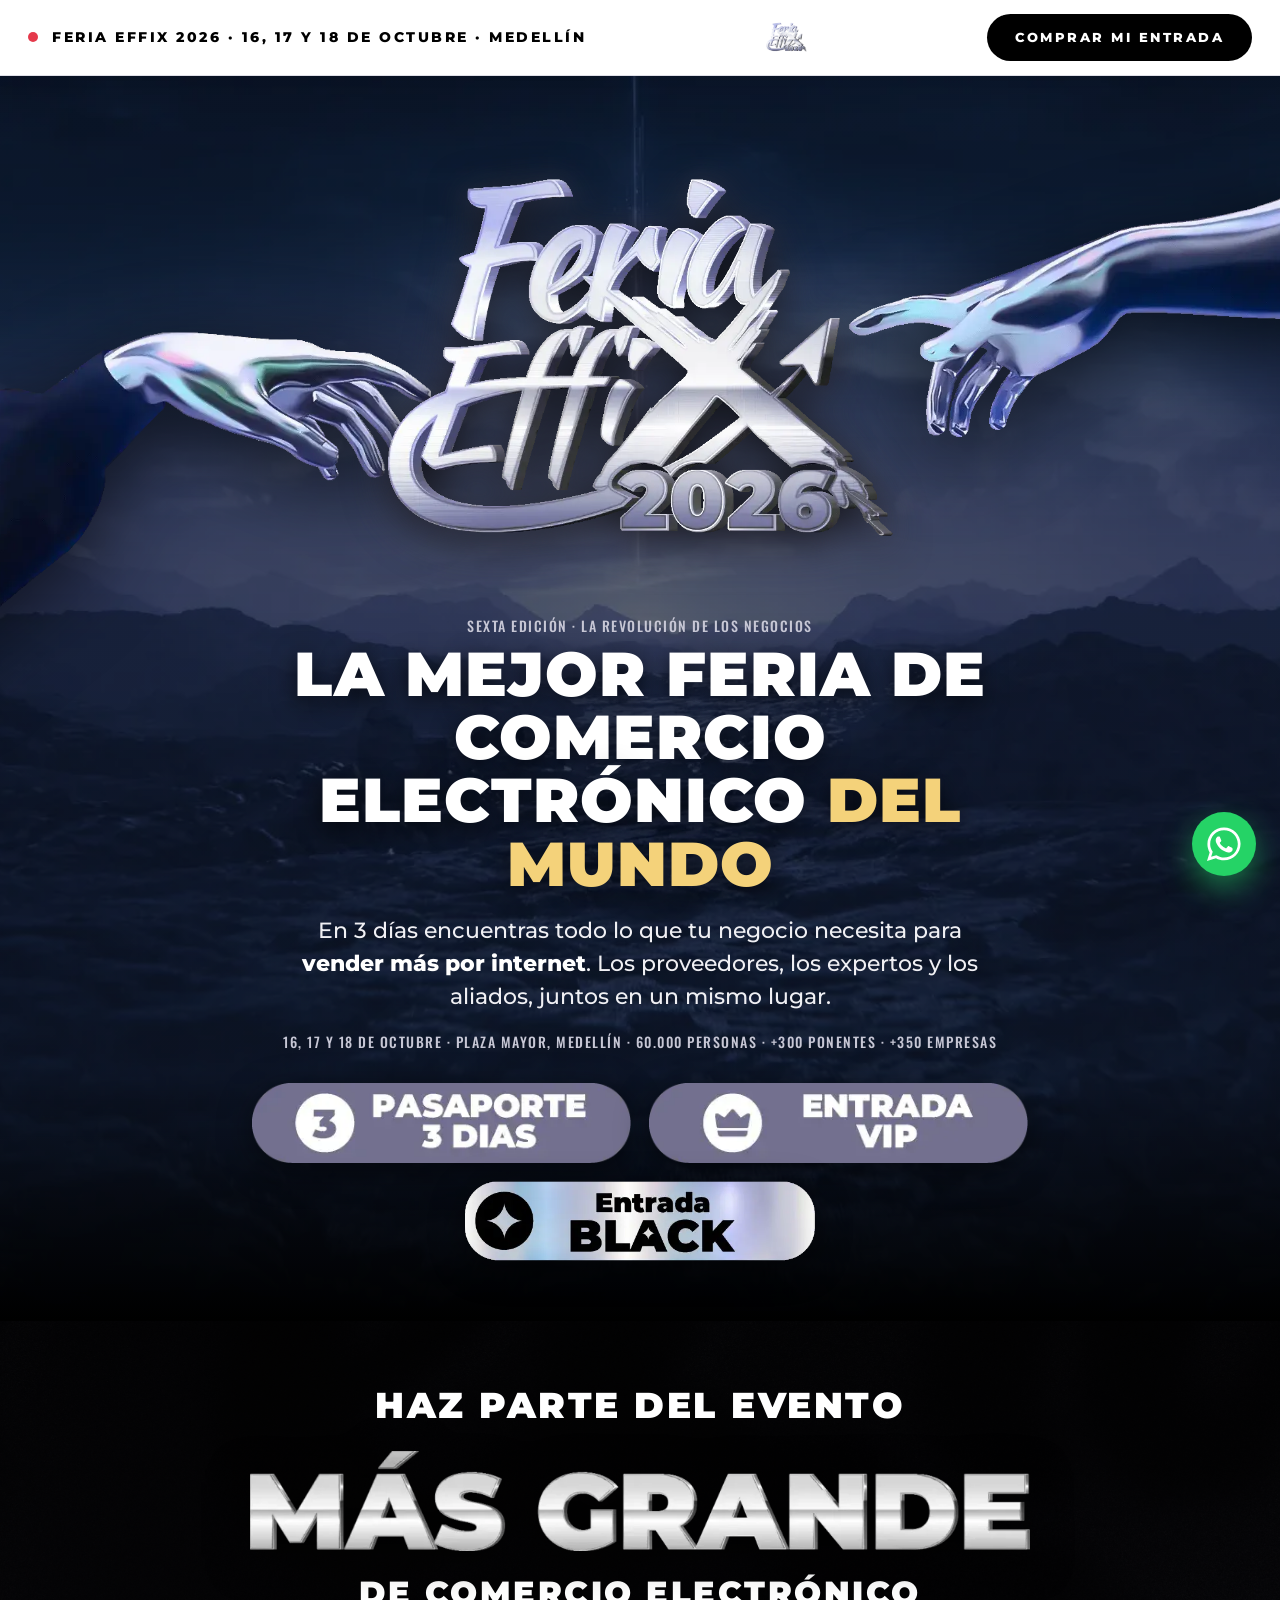
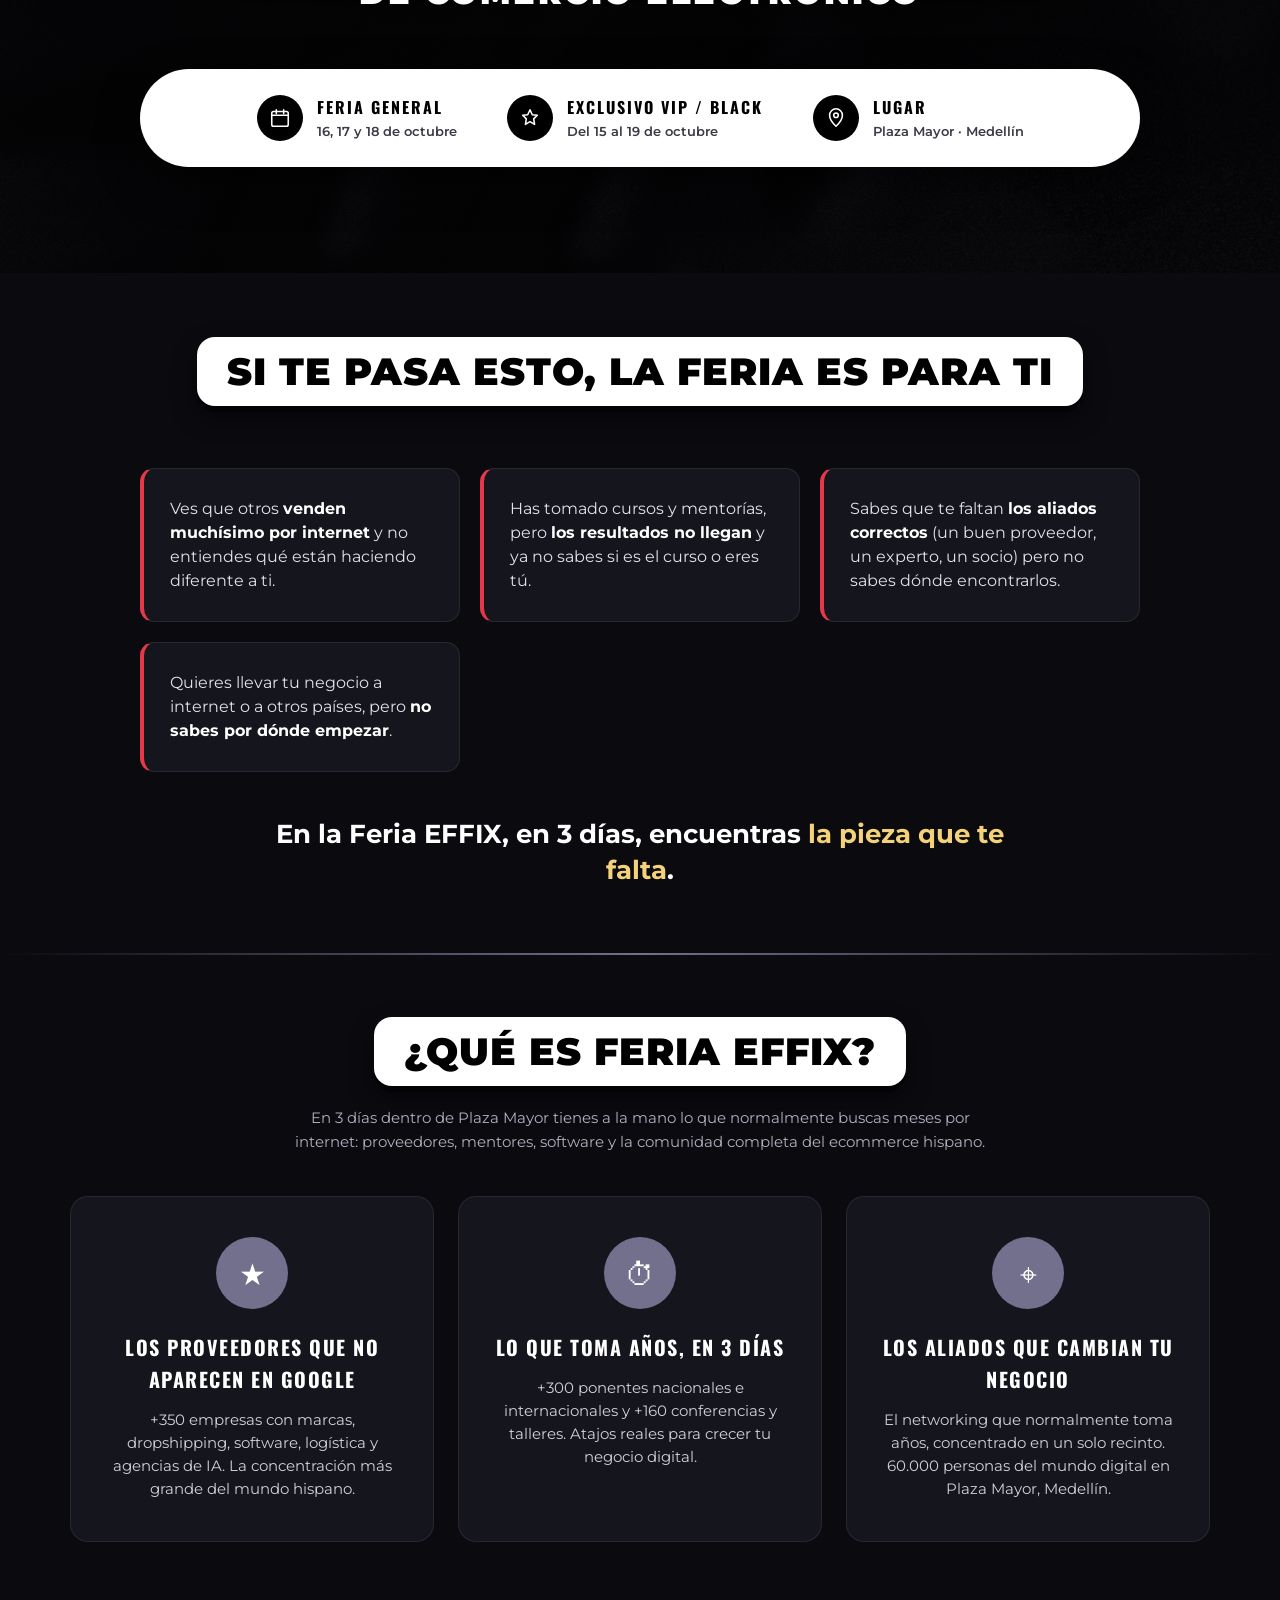
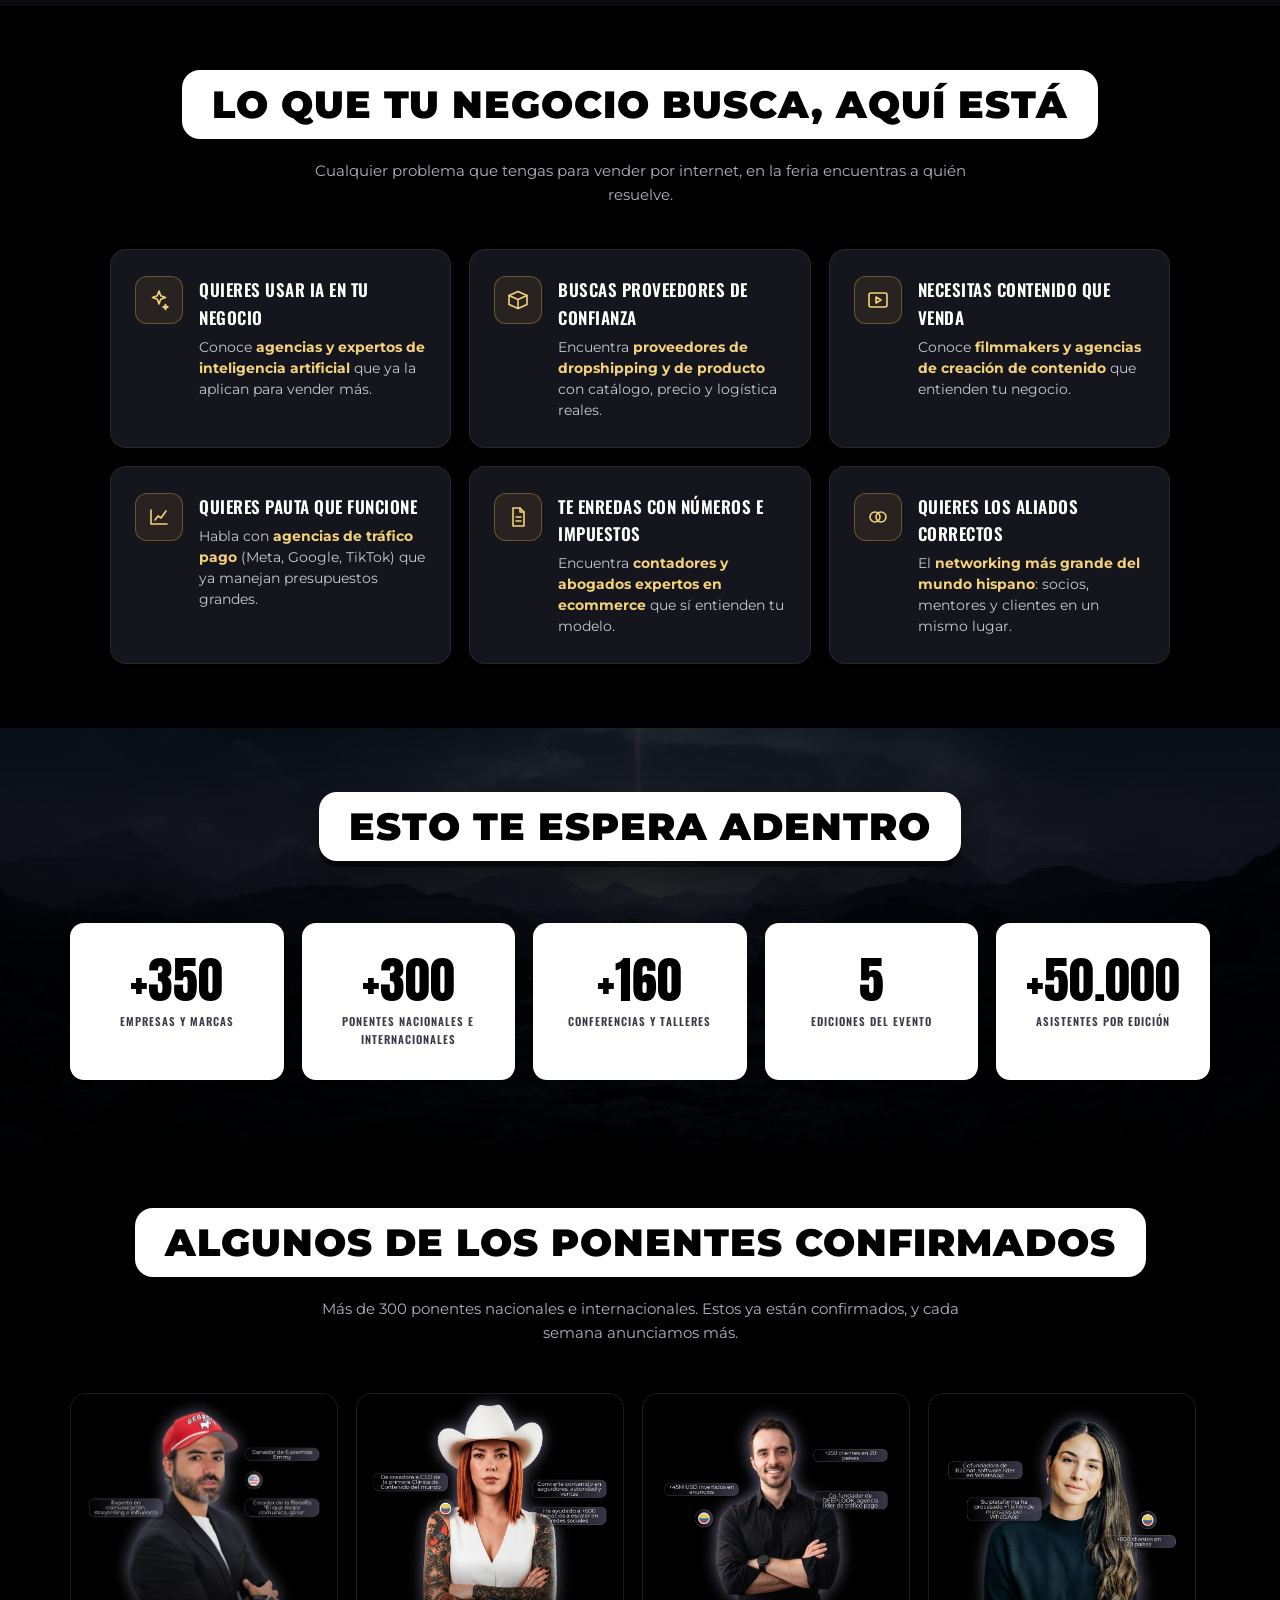
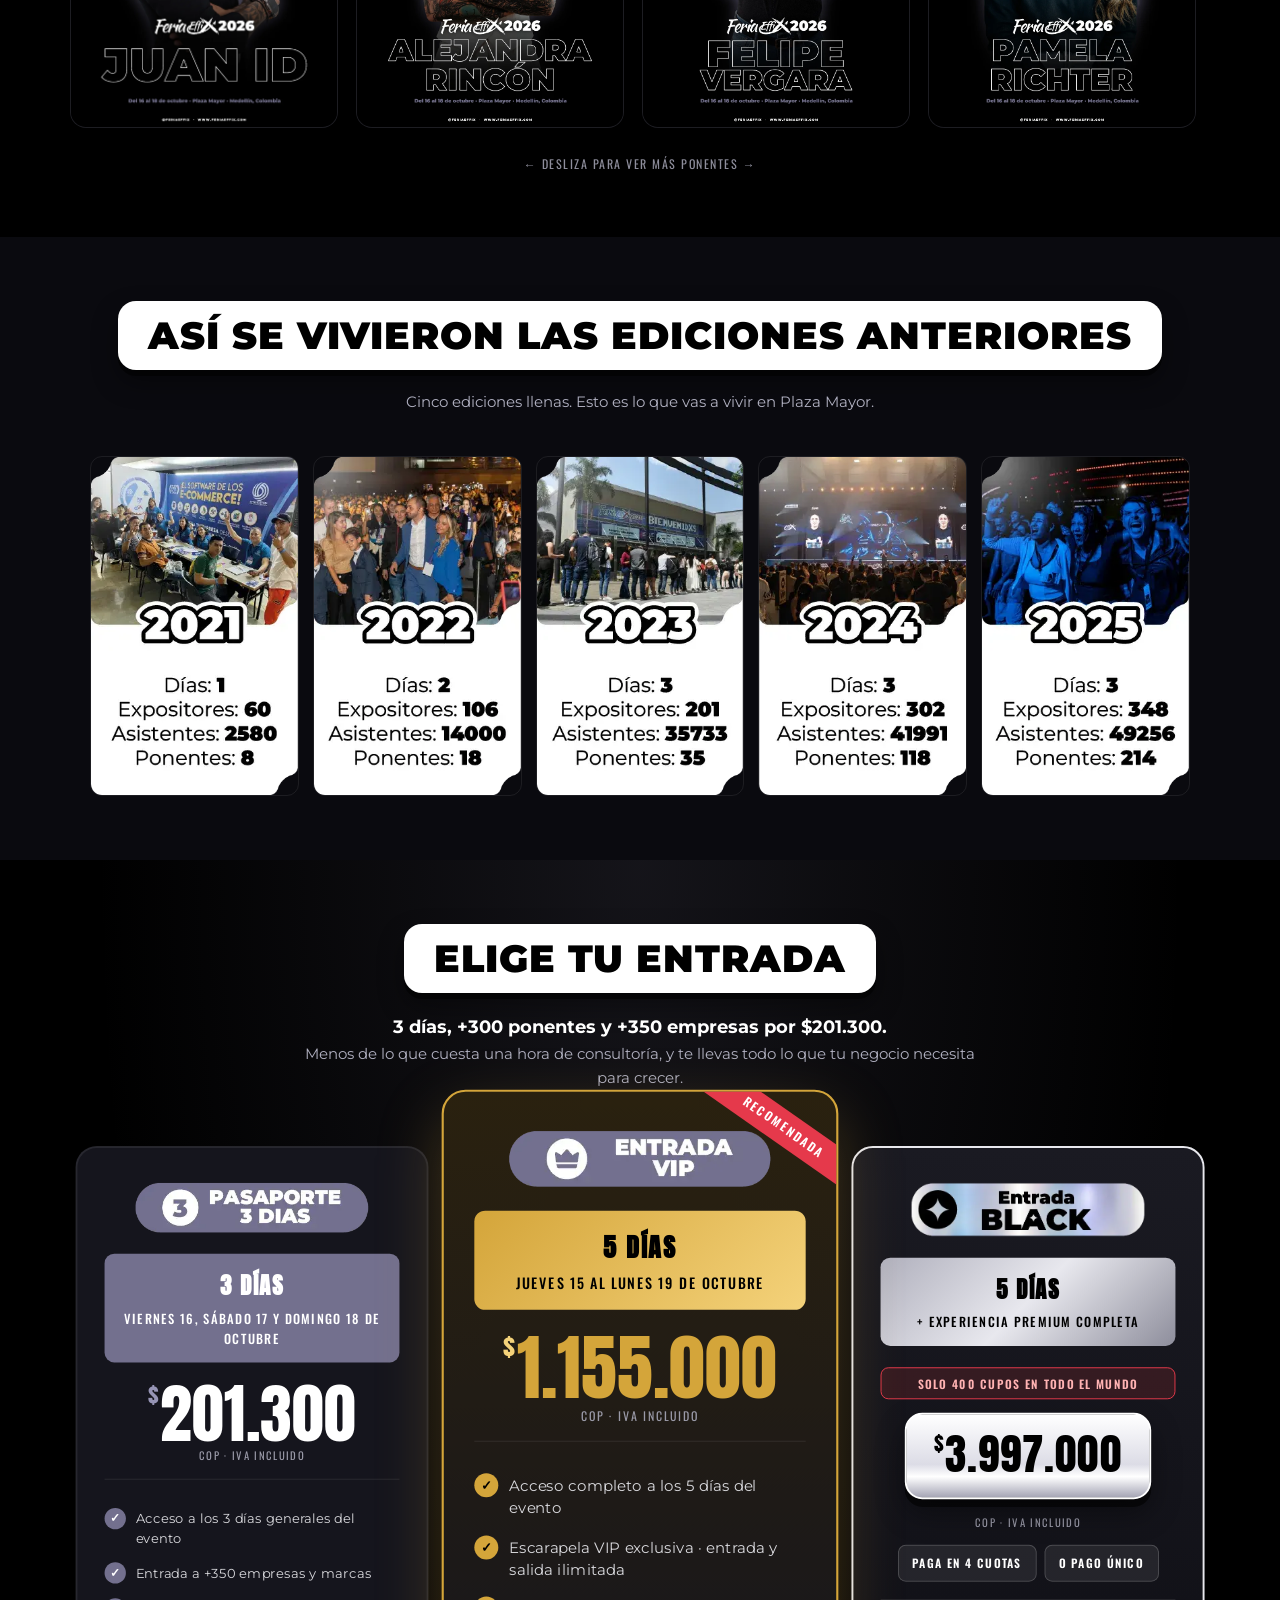
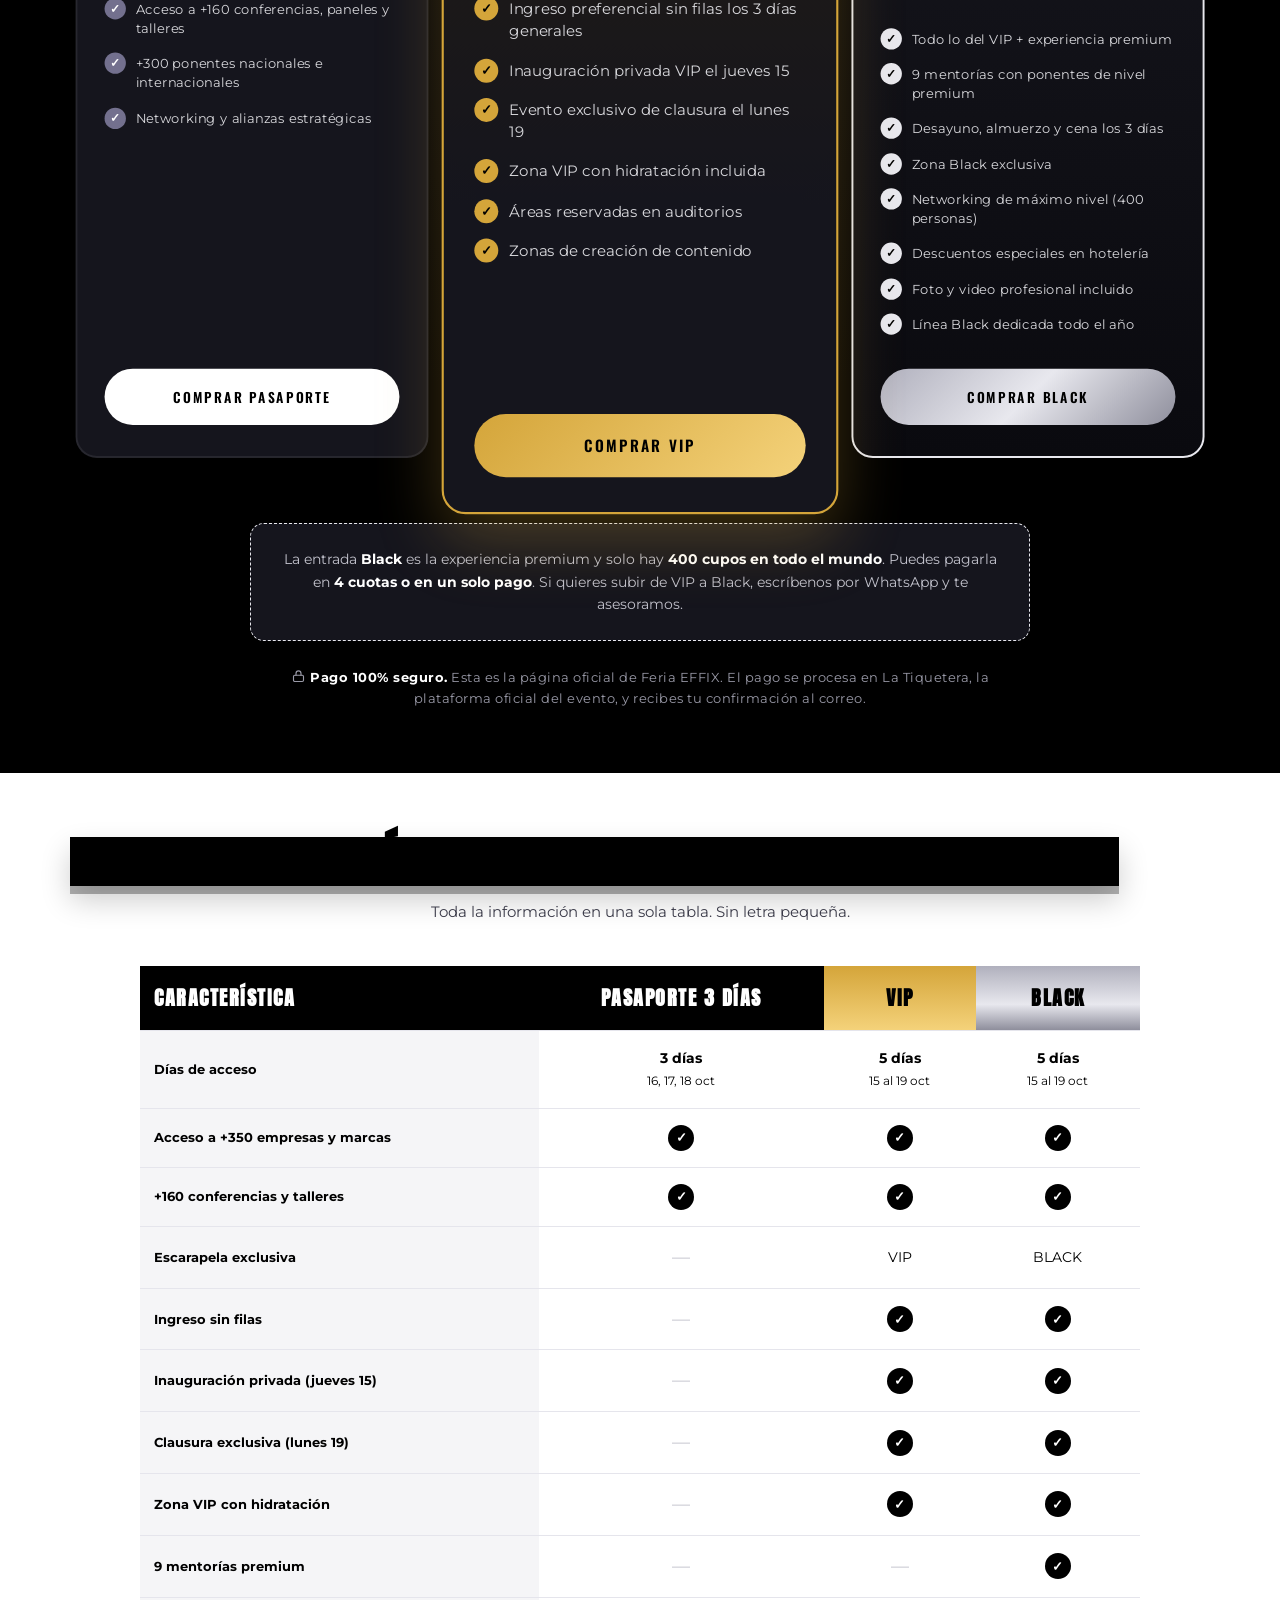
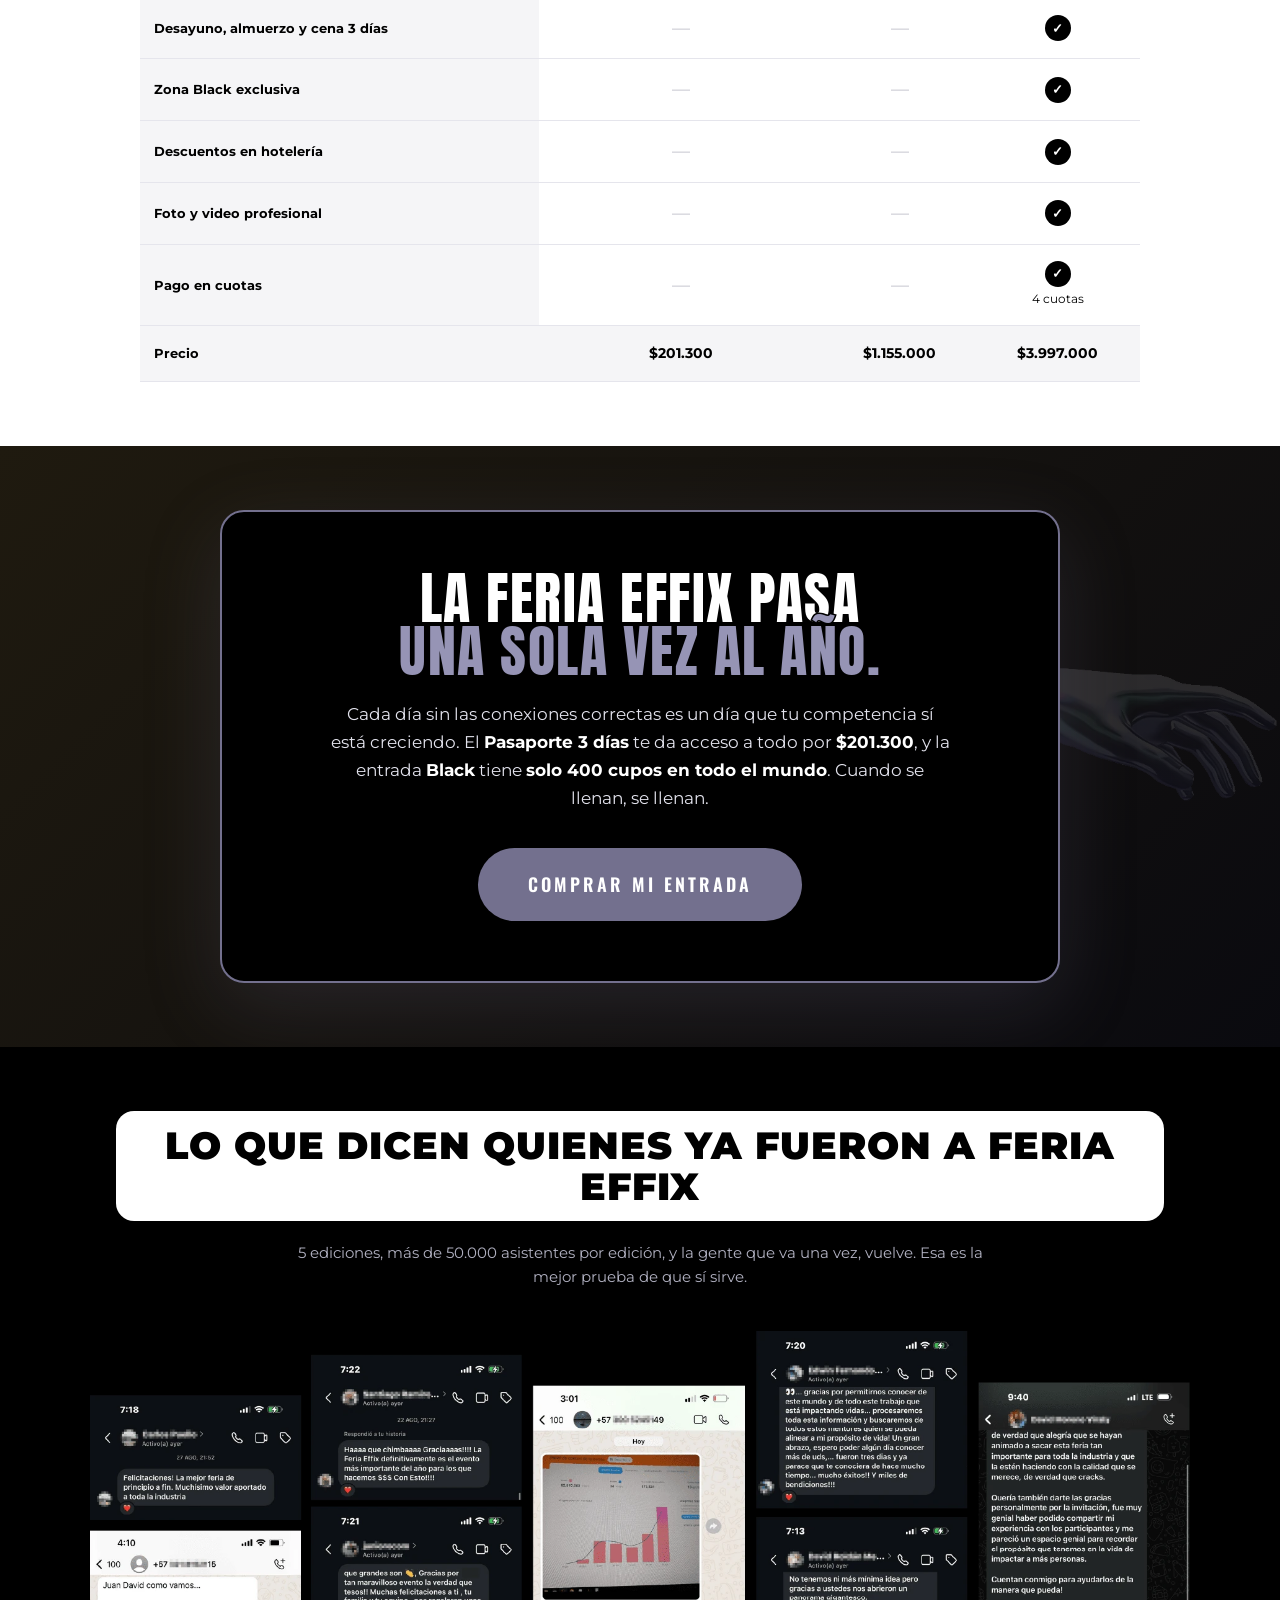
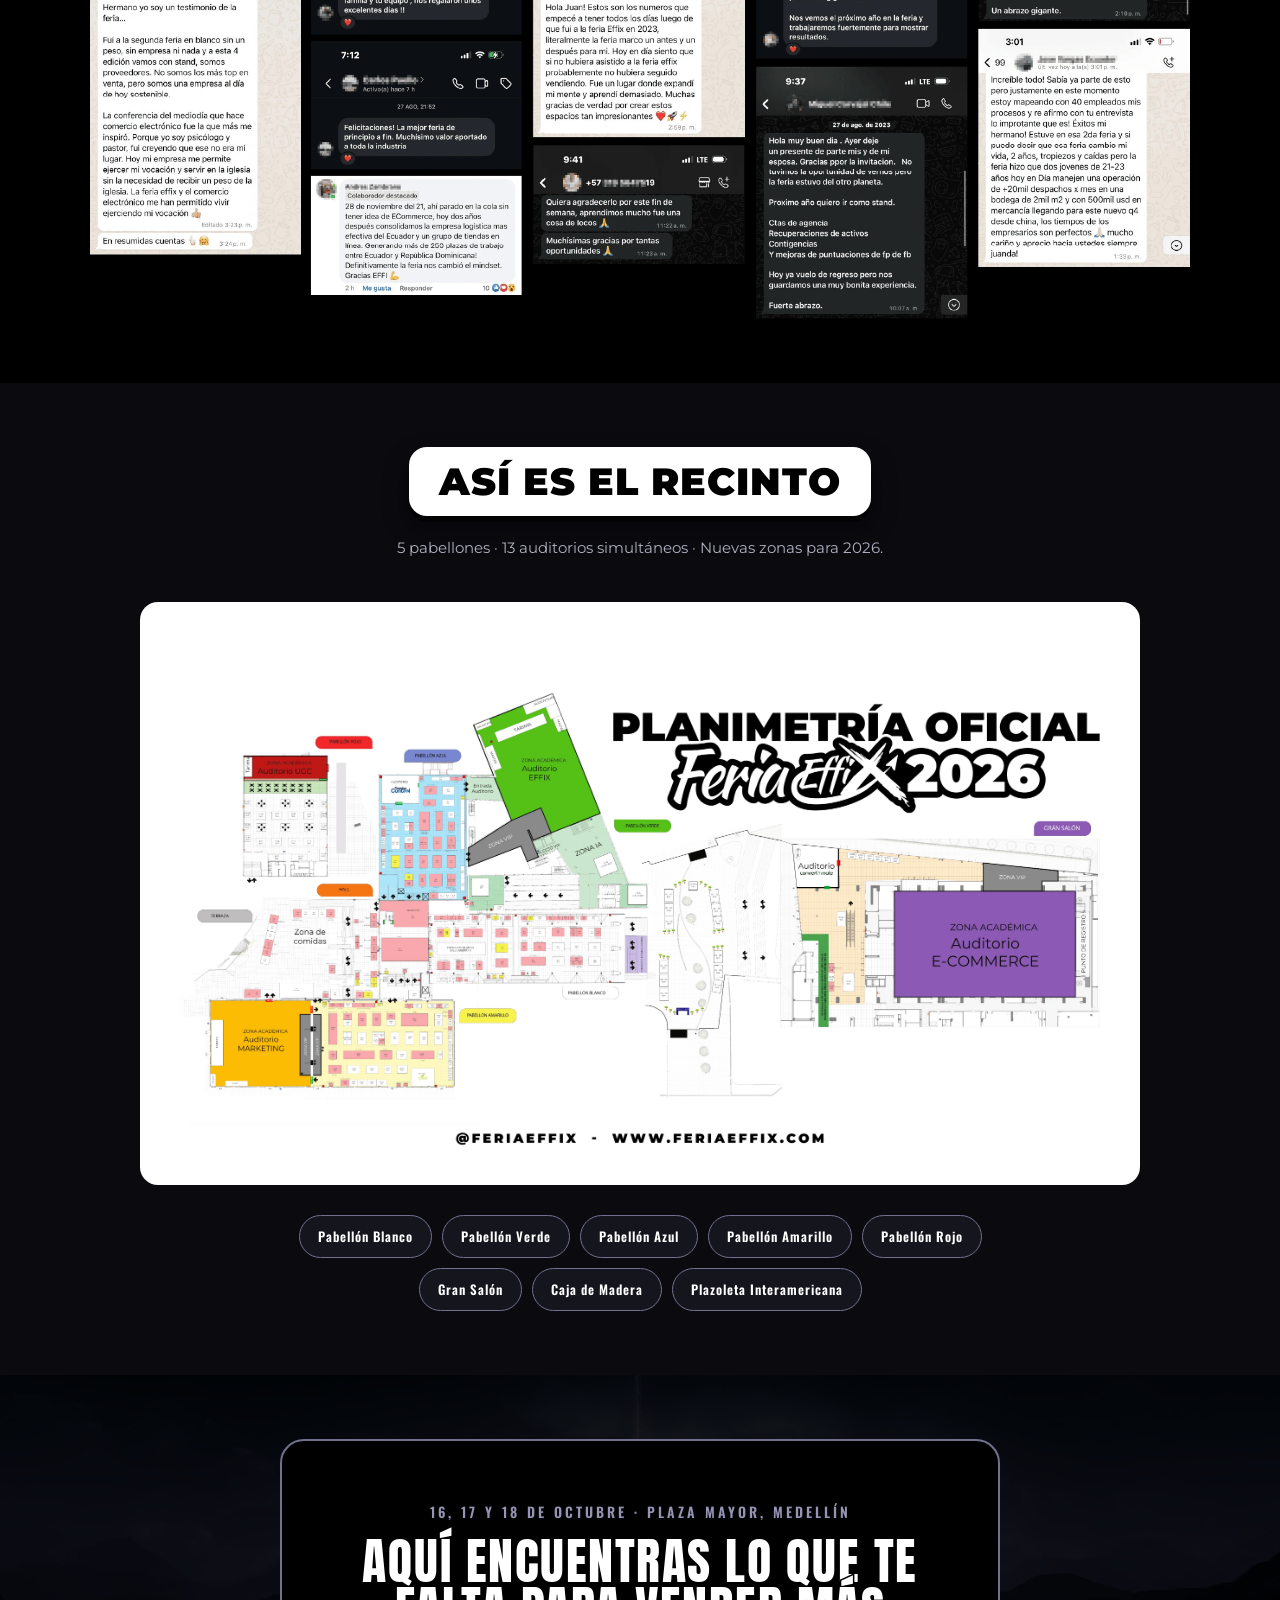
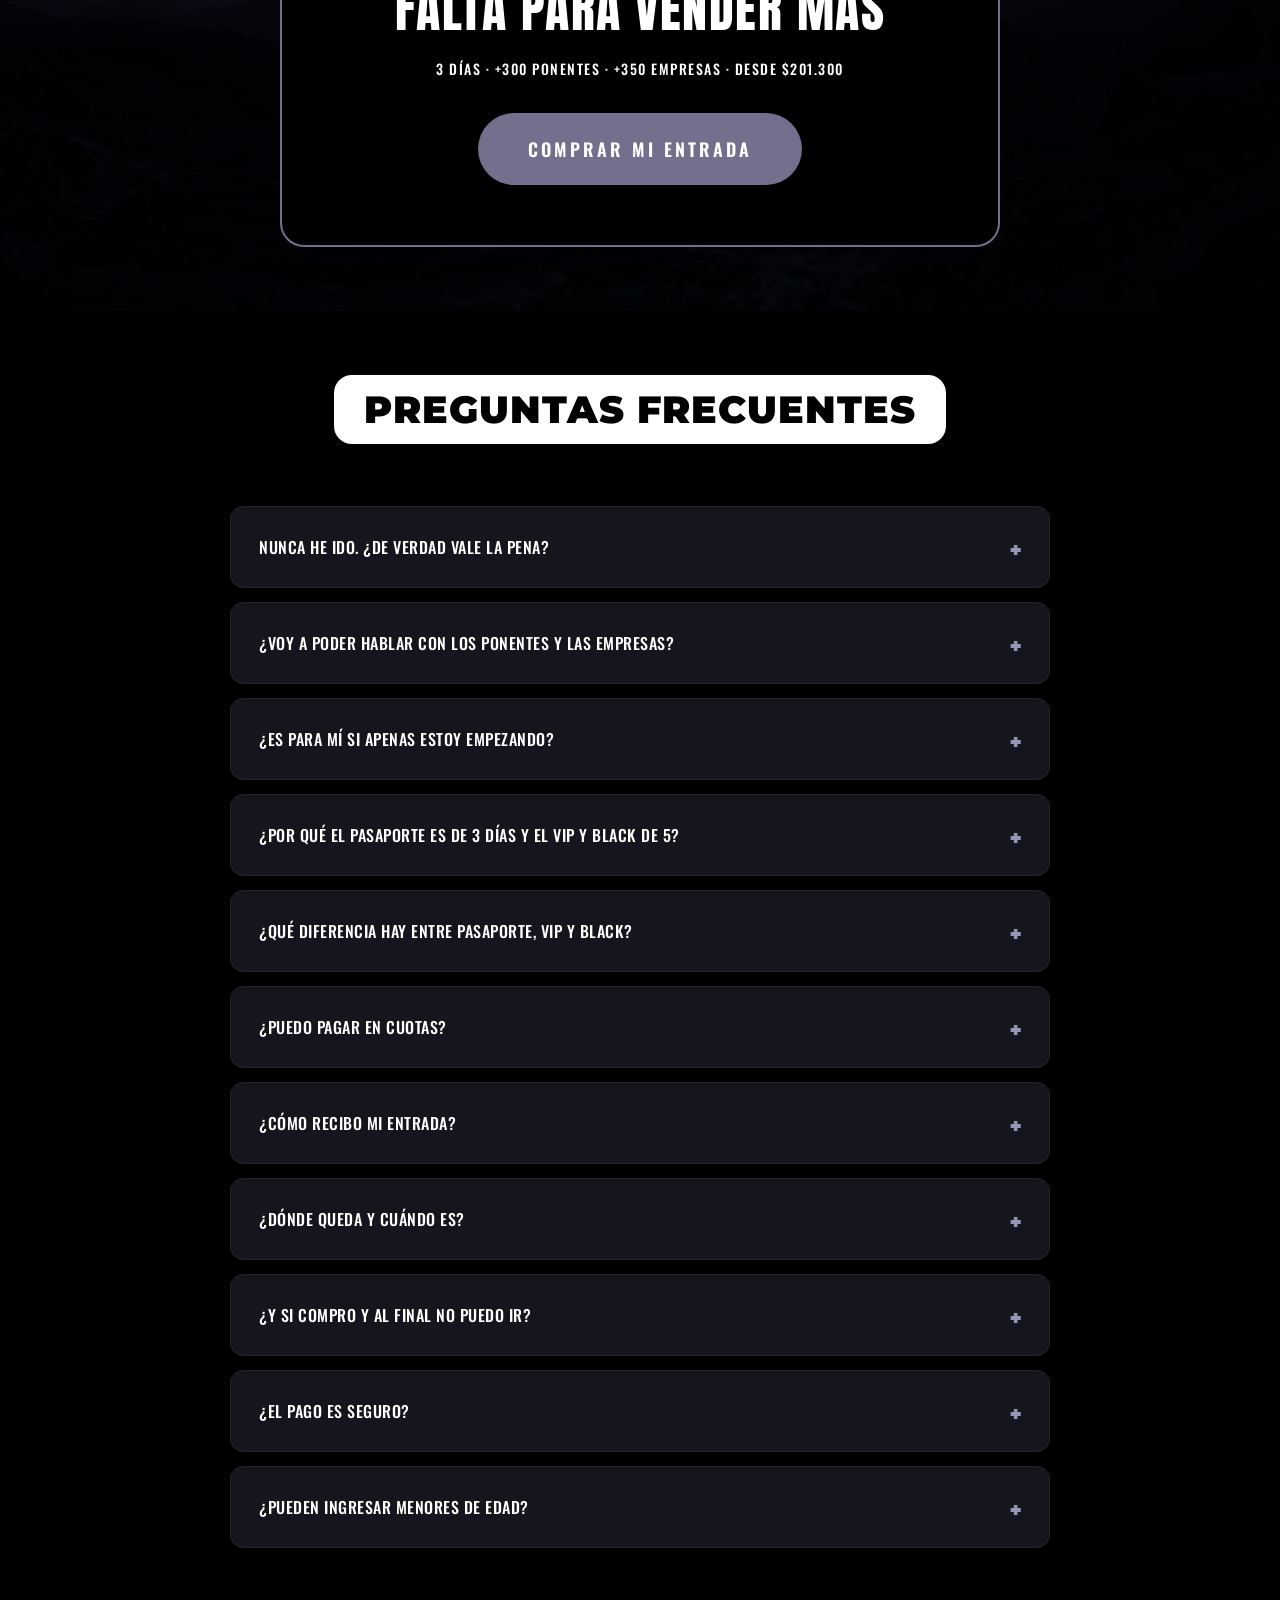
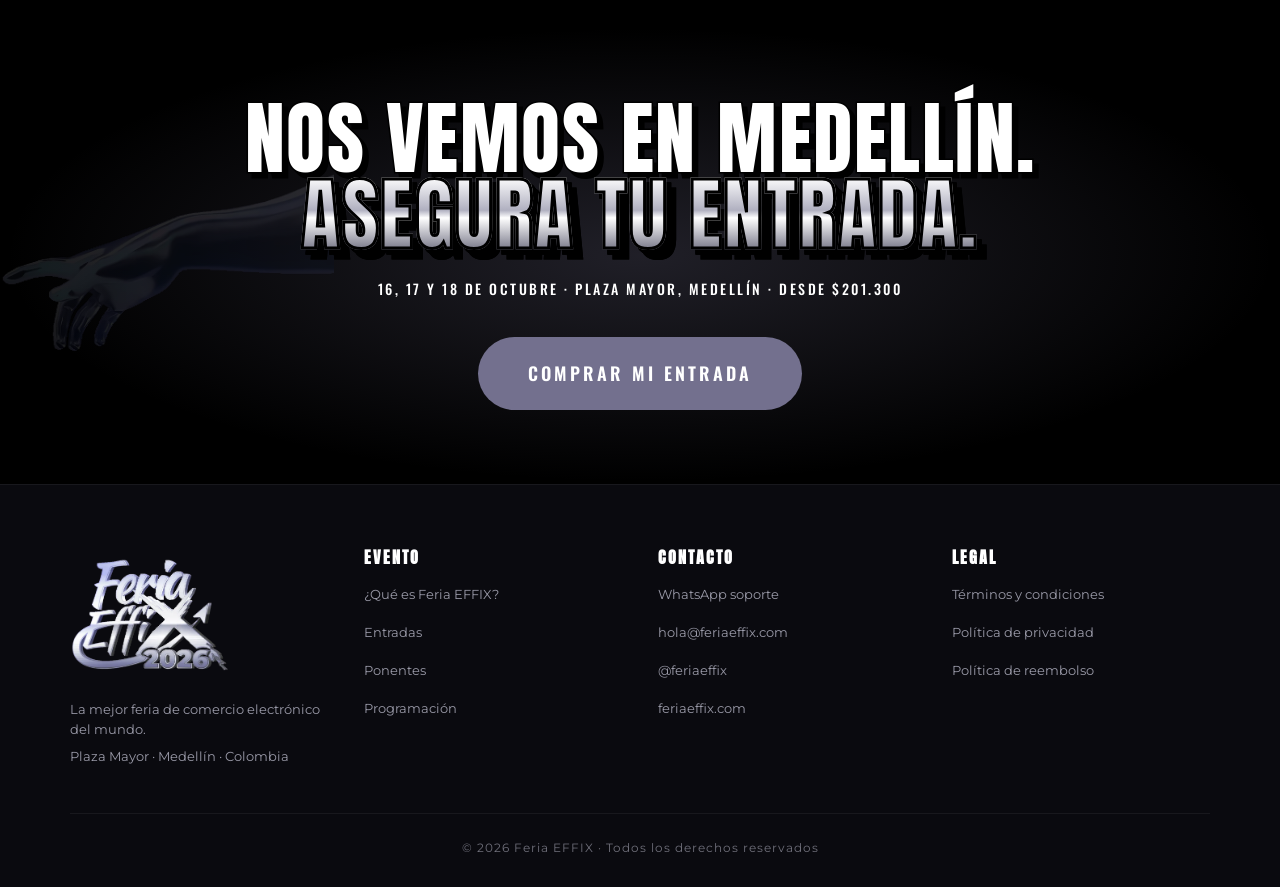
==== feria-effix-entradas/index.html @ 7dd2c198 "Agrega mockup CRO de la pagina oficial de entradas Feria EFFIX 2026 (precio full) Co-Authored-By: Cl" ====
<!DOCTYPE html>
<html lang="es">
<head>
<meta charset="UTF-8">
<meta name="viewport" content="width=device-width, initial-scale=1.0">
<title>Entradas | Feria EFFIX 2026 — La mejor feria de comercio electrónico del mundo</title>
<meta name="description" content="La mejor feria de comercio electrónico del mundo. 16, 17 y 18 de octubre en Plaza Mayor, Medellín. +300 ponentes, +350 empresas. Compra tu entrada: Pasaporte 3 días, VIP o Black.">
<meta property="og:title" content="Feria EFFIX 2026 — La mejor feria de comercio electrónico del mundo">
<meta property="og:description" content="En 3 días encuentras todo lo que tu negocio necesita para vender más por internet. 16, 17 y 18 de octubre · Plaza Mayor, Medellín.">
<meta property="og:image" content="assets/img-logo-feria-effix-2026.webp">
<meta property="og:type" content="website">
<link rel="preconnect" href="https://fonts.googleapis.com">
<link rel="preconnect" href="https://fonts.gstatic.com" crossorigin>
<link href="https://fonts.googleapis.com/css2?family=Montserrat:wght@400;500;600;700;800;900&family=Anton&family=Oswald:wght@400;500;600;700&display=swap" rel="stylesheet">
<style>
:root{
  --negro:#000000;
  --negro-2:#0A0A0F;
  --negro-3:#15151D;
  --negro-4:#1F1F2A;
  --azul:#1C2A48;
  --azul-2:#0E1729;
  --azul-3:#243B68;
  --blanco:#FFFFFF;
  --marca:#73708E;
  --marca-claro:#9694B5;
  --marca-oscuro:#4A4862;
  --dorado:#D4A53A;
  --dorado-claro:#F4D27A;
  --cromo:#E8E8EE;
  --cromo-osc:#8E8E9C;
  --rojo:#E5394B;
  --verde:#43A047;
  --gris:#9A9AA8;
  --display:'Anton','Oswald',sans-serif;
  --display-cond:'Oswald','Anton',sans-serif;
  --texto:'Montserrat',sans-serif;
}
*{box-sizing:border-box;margin:0;padding:0;}
html{scroll-behavior:smooth;}
body{
  font-family:var(--texto);
  background:var(--negro);
  color:var(--blanco);
  line-height:1.6;
  overflow-x:hidden;
  -webkit-font-smoothing:antialiased;
}
img{max-width:100%;display:block;}
a{color:inherit;text-decoration:none;}
.container{max-width:1180px;margin:0 auto;padding:0 20px;}

/* ====== TÍTULOS DISPLAY (negro con outline blanco - estilo original) ====== */
.display{
  font-family:var(--display);
  font-weight:400;
  letter-spacing:1.5px;
  line-height:.95;
  text-transform:uppercase;
  color:var(--negro);
  -webkit-text-stroke:3px var(--blanco);
  paint-order:stroke fill;
  filter:drop-shadow(4px 4px 0 var(--blanco));
  text-shadow:none;
}
/* Variante invertida para fondos blancos */
.display.invert{
  color:var(--blanco);
  -webkit-text-stroke:3px var(--negro);
  filter:drop-shadow(4px 4px 0 var(--negro));
}
.display.cromo{
  background:linear-gradient(180deg, #FFFFFF 0%, #C7C7D5 45%, #FFFFFF 55%, #8E8E9C 100%);
  -webkit-background-clip:text;
  background-clip:text;
  -webkit-text-fill-color:transparent;
  -webkit-text-stroke:2.5px var(--negro);
  filter:drop-shadow(4px 4px 0 var(--negro));
}
.display.solid-negro{
  color:var(--negro);
  -webkit-text-stroke:0;
  filter:none;
  text-shadow:none;
}
.display.solid-blanco{
  color:var(--blanco);
  -webkit-text-stroke:0;
  filter:none;
  text-shadow:none;
}

/* ====== STICKY BAR (tipografía Oswald sutil como original) ====== */
.urgencia-bar{
  position:sticky;top:0;z-index:1000;
  background:var(--blanco);
  color:var(--negro);
  padding:14px 28px;
  display:flex;
  align-items:center;
  justify-content:space-between;
  gap:20px;
  border-bottom:1px solid #E0E0E8;
  box-shadow:0 2px 12px rgba(0,0,0,.08);
}
.urgencia-bar .izq{
  display:flex;
  align-items:center;
  gap:14px;
  font-family:'Montserrat',sans-serif;
  font-size:14px;
  font-weight:800;
  letter-spacing:2.5px;
  text-transform:uppercase;
  color:var(--negro);
}
.urgencia-bar .izq .puntito{
  width:10px;height:10px;border-radius:50%;
  background:var(--rojo);
  animation:pulse 1.4s infinite;
}
.urgencia-bar .reloj{
  font-family:'Montserrat',sans-serif;
  font-weight:900;
  font-size:18px;
  letter-spacing:2.5px;
  color:var(--negro);
  margin-left:6px;
}
.urgencia-bar .logo-mini{height:36px;margin:0 auto;}
.urgencia-bar .btn-bar{
  background:var(--negro);
  color:var(--blanco);
  padding:13px 28px;
  border-radius:999px;
  font-family:'Montserrat',sans-serif;
  font-size:13px;
  font-weight:800;
  letter-spacing:2.5px;
  text-transform:uppercase;
  white-space:nowrap;
  transition:background .2s ease;
  animation:botonLatidoNegro 2.6s ease-in-out infinite;
}
.urgencia-bar .btn-bar:hover{
  background:var(--marca);
  animation-play-state:paused;
  transform:translateY(-2px) scale(1.04);
}
@keyframes pulse{
  0%,100%{opacity:1;}
  50%{opacity:.3;}
}
/* Pulsación constante para botones (identificación visual) */
@keyframes botonLatido{
  0%,100%{
    transform:translateY(0) scale(1);
    box-shadow:0 10px 24px rgba(115,112,142,.45);
  }
  50%{
    transform:translateY(-2px) scale(1.02);
    box-shadow:0 16px 36px rgba(115,112,142,.7);
  }
}
@keyframes botonLatidoBlanco{
  0%,100%{
    transform:translateY(0) scale(1);
    box-shadow:0 10px 24px rgba(255,255,255,.18);
  }
  50%{
    transform:translateY(-2px) scale(1.02);
    box-shadow:0 16px 36px rgba(255,255,255,.32);
  }
}
@keyframes botonLatidoDorado{
  0%,100%{
    transform:translateY(0) scale(1);
    box-shadow:0 10px 24px rgba(212,165,58,.4);
  }
  50%{
    transform:translateY(-2px) scale(1.02);
    box-shadow:0 16px 36px rgba(212,165,58,.7);
  }
}
@keyframes botonLatidoCromo{
  0%,100%{
    transform:translateY(0) scale(1);
    box-shadow:0 10px 24px rgba(232,232,238,.25);
  }
  50%{
    transform:translateY(-2px) scale(1.02);
    box-shadow:0 16px 36px rgba(232,232,238,.5);
  }
}
@keyframes botonLatidoNegro{
  0%,100%{
    transform:translateY(0) scale(1);
    box-shadow:0 6px 14px rgba(0,0,0,.25);
  }
  50%{
    transform:translateY(-1px) scale(1.015);
    box-shadow:0 12px 24px rgba(0,0,0,.45);
  }
}
@media (prefers-reduced-motion: reduce){
  .cta-principal,
  .cta-ticket,
  .ticket.vip .cta-ticket,
  .ticket.black .cta-ticket,
  .urgencia-bar .btn-bar,
  .hero-ticket-pill{
    animation:none !important;
  }
}

/* ============ HERO RÉPLICA FIEL ============ */
.hero{
  position:relative;
  padding:54px 0 60px;
  background:
    linear-gradient(180deg, rgba(14,23,41,.55) 0%, rgba(14,23,41,.75) 80%, var(--negro) 100%),
    url("assets/img-fondo-feria-effix-36.webp") center center/cover no-repeat;
  background-color:var(--azul-2);
  overflow:hidden;
  text-align:center;
}
.hero > .container{position:relative;z-index:3;}

/* Manos cromadas GIGANTES a los lados */
.mano-deco{
  position:absolute;
  top:6%;
  width:40vw;
  max-width:580px;
  z-index:2;
  pointer-events:none;
  filter:drop-shadow(0 20px 40px rgba(0,0,0,.6));
}
.mano-deco.izq{left:-6%;}
.mano-deco.der{right:-6%;}

/* Sello Digitalex en hero */
.sello-digitalex-hero{
  display:inline-flex;align-items:center;gap:10px;
  background:var(--blanco);
  color:var(--negro);
  padding:10px 24px;
  border-radius:999px;
  font-family:'Oswald',sans-serif;
  font-size:13px;
  font-weight:700;
  letter-spacing:2.5px;
  text-transform:uppercase;
  margin-bottom:24px;
  box-shadow:0 8px 30px rgba(0,0,0,.5);
  position:relative;
  z-index:5;
}
.sello-digitalex-hero .punto{
  width:9px;height:9px;border-radius:50%;
  background:var(--rojo);
  animation:pulse 1.4s infinite;
}

/* Logo central GIGANTE */
.hero-logo-grande{
  max-width:520px;
  margin:0 auto 30px;
  filter:
    drop-shadow(0 8px 20px rgba(0,0,0,.8))
    drop-shadow(0 4px 12px rgba(115,112,142,.4));
  position:relative;
  z-index:4;
}

/* Sticker "LA REVOLUCIÓN DE LOS NEGOCIOS" + "SEXTA EDICIÓN" sin envoltorio blanco */
.bloque-revolucion{
  display:inline-flex;
  align-items:center;
  gap:16px;
  margin-bottom:36px;
  position:relative;
  z-index:5;
  flex-wrap:wrap;
  justify-content:center;
}
.bloque-revolucion img{
  max-width:520px;
  width:100%;
  height:auto;
  filter:drop-shadow(0 8px 20px rgba(0,0,0,.5));
}
.pill-sexta-edicion{
  background:var(--negro);
  color:var(--blanco);
  padding:14px 28px;
  border-radius:999px;
  font-family:'Montserrat',sans-serif;
  font-weight:900;
  font-size:18px;
  letter-spacing:2.5px;
  text-transform:uppercase;
  white-space:nowrap;
  box-shadow:0 8px 18px rgba(0,0,0,.5);
}

/* CÁPSULA OFERTA DIGITALEX */
.capsula-oferta-hero{
  display:inline-block;
  background:var(--blanco);
  color:var(--negro);
  padding:24px 44px;
  border-radius:22px;
  margin-bottom:32px;
  box-shadow:
    0 10px 0 rgba(0,0,0,.7),
    0 18px 40px rgba(0,0,0,.6);
  text-align:center;
  position:relative;
  z-index:5;
}
.capsula-oferta-hero .pct{
  font-family:var(--display);
  font-size:clamp(54px,8vw,82px);
  line-height:.85;
  letter-spacing:2px;
  color:var(--negro);
  display:block;
}
.capsula-oferta-hero .pct sup{
  font-size:.5em;
  vertical-align:top;
  margin-left:6px;
}
.capsula-oferta-hero .codigo-label{
  font-family:'Oswald',sans-serif;
  font-size:12px;
  letter-spacing:3px;
  color:#5A5A6A;
  text-transform:uppercase;
  margin-top:10px;
  font-weight:600;
}
.capsula-oferta-hero .codigo{
  font-family:var(--display);
  font-size:clamp(28px,4vw,40px);
  letter-spacing:7px;
  display:block;
  color:var(--marca);
  margin-top:2px;
}

/* ===== 3 BOTONES TICKETS GIGANTES (estilo pill original) ===== */
.hero-tickets-row{
  display:flex;
  justify-content:center;
  gap:18px;
  margin:30px auto 0;
  flex-wrap:wrap;
  max-width:1000px;
  position:relative;
  z-index:5;
}
.hero-ticket-pill{
  display:inline-block;
  transition:filter .2s ease;
  filter:drop-shadow(0 8px 16px rgba(0,0,0,.5));
  animation:botonLatidoBlanco 2.8s ease-in-out infinite;
  border-radius:999px;
}
.hero-ticket-pill:hover{
  animation-play-state:paused;
  transform:translateY(-4px) scale(1.04);
  filter:drop-shadow(0 14px 24px rgba(0,0,0,.7));
}
.hero-ticket-pill img{
  height:80px;
  width:auto;
  display:block;
}
.hero-ticket-pill .precio-mini{
  font-family:'Oswald',sans-serif;
  font-size:14px;
  color:var(--blanco);
  text-align:center;
  margin-top:10px;
  font-weight:600;
  letter-spacing:1.5px;
  text-transform:uppercase;
  background:rgba(0,0,0,.5);
  padding:6px 14px;
  border-radius:8px;
  backdrop-filter:blur(6px);
}
.hero-ticket-pill .precio-mini .antes{
  color:#B0B0C0;
  font-size:11px;
  text-decoration:line-through;
  margin-right:6px;
}
.hero-ticket-pill .precio-mini .ahora{
  color:var(--blanco);
  font-family:'Anton',sans-serif;
  font-size:18px;
  letter-spacing:1.5px;
}

/* COUNTDOWN HERO */
.countdown{
  display:flex;
  justify-content:center;
  gap:12px;
  margin:40px auto 36px;
  flex-wrap:wrap;
  max-width:600px;
  position:relative;
  z-index:5;
}
.countdown .box{
  background:rgba(0,0,0,.5);
  border:2px solid rgba(255,255,255,.3);
  border-radius:14px;
  padding:18px 16px;
  min-width:88px;
  backdrop-filter:blur(10px);
}
.countdown .num{
  font-family:'Anton',sans-serif;
  font-size:clamp(38px,5vw,56px);
  color:var(--blanco);
  line-height:1;
}
.countdown .lbl{
  font-family:'Oswald',sans-serif;
  font-size:11px;
  letter-spacing:2.5px;
  text-transform:uppercase;
  color:#D0D0DA;
  margin-top:8px;
  font-weight:600;
}

.cta-principal{
  display:inline-block;
  background:var(--marca);
  color:var(--blanco);
  padding:22px 50px;
  border-radius:999px;
  font-family:'Oswald',sans-serif;
  font-weight:600;
  font-size:clamp(15px,2vw,18px);
  letter-spacing:3px;
  text-transform:uppercase;
  transition:background .2s ease;
  border:none;
  cursor:pointer;
  min-height:56px;
  animation:botonLatido 2.2s ease-in-out infinite;
}
.cta-principal:hover{background:var(--marca-claro);animation-play-state:paused;transform:translateY(-3px) scale(1.04);}

/* ============ SECCIÓN "MÁS GRANDE" (réplica original) ============ */
.mas-grande{
  background:
    linear-gradient(180deg, rgba(0,0,0,.92) 0%, rgba(0,0,0,.85) 100%),
    url("assets/black-18-scaled.webp") center/cover no-repeat;
  background-color:var(--negro);
  padding:56px 0;
  text-align:center;
  position:relative;
}
.mas-grande .haz-parte{
  font-family:'Montserrat',sans-serif;
  font-weight:900;
  font-size:clamp(24px,3.5vw,36px);
  color:var(--blanco);
  letter-spacing:2.5px;
  text-transform:uppercase;
  margin-bottom:16px;
}
.mas-grande .sticker-mas-grande{
  max-width:780px;
  margin:0 auto 16px;
  filter:drop-shadow(0 8px 20px rgba(0,0,0,.6));
}
.mas-grande .de-comercio{
  font-family:'Montserrat',sans-serif;
  font-weight:900;
  font-size:clamp(22px,3vw,32px);
  color:var(--blanco);
  letter-spacing:2.5px;
  text-transform:uppercase;
  margin-bottom:50px;
}

/* DATOS PILL FECHA HORA LUGAR */
.datos-pill-wrap{
  display:flex;
  justify-content:center;
  padding:0 12px;
  margin-bottom:50px;
}
.datos-pill{
  background:var(--blanco);
  color:var(--negro);
  border-radius:80px;
  padding:26px 44px;
  display:flex;
  align-items:center;
  gap:50px;
  flex-wrap:wrap;
  justify-content:center;
  box-shadow:0 16px 40px rgba(0,0,0,.5);
  max-width:1000px;
  width:100%;
}
.datos-pill .item-pill{
  display:flex;
  align-items:center;
  gap:14px;
  text-align:left;
}
.datos-pill .item-pill .icono-circ{
  width:46px;height:46px;
  background:var(--negro);
  color:var(--blanco);
  border-radius:50%;
  display:flex;align-items:center;justify-content:center;
  font-size:20px;
  flex-shrink:0;
}
.datos-pill .item-pill .info-pill h4{
  font-family:'Oswald',sans-serif;
  font-size:16px;
  letter-spacing:2px;
  color:var(--negro);
  margin-bottom:2px;
  text-transform:uppercase;
  font-weight:700;
}
.datos-pill .item-pill .info-pill p{
  font-size:13px;
  color:#3A3A48;
  font-weight:600;
  margin:0;
  line-height:1.4;
}

/* Segundo trio de botones tickets dentro de "MÁS GRANDE" */
.mas-grande-tickets{
  display:flex;
  justify-content:center;
  gap:18px;
  flex-wrap:wrap;
  max-width:900px;
  margin:0 auto;
}

/* ===== SECCIONES BASE ===== */
section{padding:64px 0;}
.titulo-seccion{
  text-align:center;
  margin-bottom:42px;
}
.titulo-seccion h2.display{
  display:inline-block;
  background:var(--blanco);
  color:var(--negro);
  -webkit-text-stroke:0;
  filter:none;
  text-shadow:none;
  padding:14px 30px;
  border-radius:18px;
  font-family:'Montserrat',sans-serif;
  font-weight:900;
  font-size:clamp(22px,3.2vw,38px);
  letter-spacing:1px;
  line-height:1.08;
  text-transform:uppercase;
  margin-bottom:20px;
  max-width:92%;
  overflow-wrap:break-word;
  box-shadow:
    0 6px 0 rgba(0,0,0,.55),
    0 12px 26px rgba(0,0,0,.4);
}
.titulo-seccion p{
  color:#B0B0C0;
  max-width:700px;
  margin:0 auto;
  font-size:15px;
}
/* Variante sticker para fondo blanco (invertida) */
.comparativa .titulo-seccion h2{
  background:var(--negro);
  color:var(--blanco);
  box-shadow:
    0 8px 0 rgba(0,0,0,.3),
    0 14px 30px rgba(0,0,0,.2);
}

/* ===== ¿QUÉ ES FERIA EFFIX? ===== */
.que-es{background:var(--negro-2);position:relative;}
.que-es::before{
  content:"";position:absolute;
  top:0;left:0;right:0;height:2px;
  background:linear-gradient(90deg,transparent,var(--marca),transparent);
}
.que-es-grid{
  display:grid;
  grid-template-columns:repeat(auto-fit,minmax(280px,1fr));
  gap:24px;
}
.que-es-card{
  background:var(--negro-3);
  padding:40px 28px;
  border-radius:18px;
  text-align:center;
  border:1px solid rgba(255,255,255,.08);
  transition:transform .25s ease, border-color .25s ease;
}
.que-es-card:hover{
  transform:translateY(-4px);
  border-color:var(--marca);
}
.que-es-card .icono{
  width:72px;height:72px;
  background:var(--marca);
  color:var(--blanco);
  border-radius:50%;
  display:flex;align-items:center;justify-content:center;
  font-family:var(--display);
  font-size:30px;
  margin:0 auto 22px;
  letter-spacing:0;
}
.que-es-card h3{
  font-family:'Oswald',sans-serif;
  font-size:20px;
  letter-spacing:1.5px;
  color:var(--blanco);
  margin-bottom:14px;
  text-transform:uppercase;
  font-weight:700;
}
.que-es-card p{color:#D0D0DA;font-size:14.5px;}

/* ===== ESCALA ===== */
.escala{
  background:
    linear-gradient(0deg, rgba(0,0,0,.93) 0%, rgba(0,0,0,.78) 100%),
    url("assets/img-fondo-feria-effix-36.webp") center/cover no-repeat;
}
.escala-grid{
  display:grid;
  grid-template-columns:repeat(auto-fit,minmax(170px,1fr));
  gap:18px;
}
.escala-item{
  background:var(--blanco);
  color:var(--negro);
  border-radius:14px;
  padding:32px 18px;
  text-align:center;
}
.escala-item .num{
  font-family:var(--display);
  font-size:clamp(36px,4vw,50px);
  color:var(--negro);
  line-height:1;
}
.escala-item .lbl{
  font-family:'Oswald',sans-serif;
  font-size:11px;
  color:#3A3A48;
  font-weight:600;
  letter-spacing:1px;
  margin-top:8px;
  text-transform:uppercase;
}

/* ===== PRECIOS ===== */
.precios{
  background:
    radial-gradient(ellipse at center top, rgba(115,112,142,0.18) 0%, transparent 60%),
    var(--negro);
}
.precios-grid{
  display:grid;
  grid-template-columns:repeat(3,1fr);
  gap:24px;
}
@media(max-width:980px){
  .precios-grid{grid-template-columns:1fr;}
}
.ticket{
  background:var(--negro-3);
  border-radius:22px;
  padding:36px 28px 32px;
  border:2px solid rgba(255,255,255,.08);
  position:relative;
  text-align:center;
  display:flex;
  flex-direction:column;
  overflow:hidden;
}
.ticket .ribbon{
  position:absolute;
  top:18px;right:-46px;
  background:var(--rojo);
  color:var(--blanco);
  font-family:'Oswald',sans-serif;
  font-size:11px;
  font-weight:600;
  letter-spacing:2px;
  padding:6px 50px;
  transform:rotate(35deg);
  text-transform:uppercase;
}
.ticket-boton{
  max-width:240px;
  margin:0 auto 22px;
}
.precio-oferta-label{
  font-family:'Oswald',sans-serif;
  font-size:11px;
  letter-spacing:3px;
  text-transform:uppercase;
  color:var(--rojo);
  font-weight:600;
  margin-bottom:8px;
}
.precio-oferta{
  font-family:var(--display);
  font-size:66px;
  color:var(--blanco);
  line-height:.95;
  margin-bottom:4px;
}
.precio-moneda{
  font-size:24px;
  vertical-align:top;
  margin-right:2px;
  color:var(--marca-claro);
}
.precio-iva{
  font-family:'Oswald',sans-serif;
  font-size:11px;
  color:#9A9AA8;
  letter-spacing:1.5px;
  margin-bottom:14px;
  text-transform:uppercase;
}
.badge-ahorro{
  display:inline-block;
  background:rgba(67,160,71,.18);
  border:1px solid var(--verde);
  color:#7AE285;
  padding:6px 16px;
  border-radius:8px;
  font-family:'Oswald',sans-serif;
  font-size:12px;
  font-weight:600;
  letter-spacing:1.5px;
  margin-bottom:22px;
  text-transform:uppercase;
}
.dias-acceso{
  background:var(--marca);
  color:var(--blanco);
  padding:14px 16px;
  border-radius:10px;
  font-family:'Oswald',sans-serif;
  font-size:13px;
  font-weight:500;
  letter-spacing:1.5px;
  margin-bottom:22px;
  text-transform:uppercase;
}
.dias-acceso strong{
  font-family:var(--display);
  font-size:24px;
  display:block;
  margin-bottom:4px;
  letter-spacing:1.5px;
}
.ticket .beneficios{
  text-align:left;
  list-style:none;
  margin-bottom:28px;
  flex-grow:1;
  border-top:1px solid rgba(255,255,255,.08);
  padding-top:22px;
}
.ticket .beneficios li{
  padding:8px 0 8px 32px;
  position:relative;
  font-size:13.5px;
  color:#D8D8DC;
  line-height:1.5;
}
.ticket .beneficios li::before{
  content:"✓";
  position:absolute;left:0;top:7px;
  color:var(--blanco);
  background:var(--marca);
  width:22px;height:22px;
  border-radius:50%;
  font-size:12px;
  font-weight:900;
  display:flex;align-items:center;justify-content:center;
}
.ticket .cta-ticket{
  display:block;
  background:var(--blanco);
  color:var(--negro);
  padding:18px 24px;
  border-radius:999px;
  font-family:'Oswald',sans-serif;
  font-weight:600;
  font-size:14px;
  letter-spacing:2px;
  text-transform:uppercase;
  transition:background .2s ease;
  min-height:56px;
  animation:botonLatidoBlanco 2.4s ease-in-out infinite;
}
.ticket .cta-ticket:hover{
  animation-play-state:paused;
  transform:translateY(-3px) scale(1.03);
}
.ticket.vip .cta-ticket{
  animation:botonLatidoDorado 2.4s ease-in-out infinite;
}
.ticket.black .cta-ticket{
  animation:botonLatidoCromo 2.4s ease-in-out infinite;
}

.ticket.vip{
  background:linear-gradient(180deg,#2A210F 0%,var(--negro-3) 70%);
  border-color:var(--dorado);
  transform:scale(1.09);
  z-index:3;
  box-shadow:0 24px 60px rgba(212,165,58,.28);
}
.ticket.general,.ticket.black{transform:scale(.97);}
@media(max-width:980px){.ticket.general,.ticket.black{transform:none;}}
.ticket.vip .precio-oferta-label{color:var(--dorado);}
.ticket.vip .precio-oferta{color:var(--dorado);}
.ticket.vip .precio-moneda{color:var(--dorado-claro);}
.ticket.vip .dias-acceso{
  background:linear-gradient(135deg,var(--dorado) 0%,var(--dorado-claro) 100%);
  color:var(--negro);
}
.ticket.vip .beneficios li::before{background:var(--dorado);color:var(--negro);}
.ticket.vip .cta-ticket{
  background:linear-gradient(135deg,var(--dorado) 0%,var(--dorado-claro) 100%);
  color:var(--negro);
}
@media(max-width:980px){.ticket.vip{transform:none;}}

.ticket.black{
  background:linear-gradient(180deg,#1A1A22 0%,var(--negro-2) 100%);
  border-color:var(--cromo);
}
.ticket.black .precio-sticker-wrap{
  position:relative;
  margin:0 auto 16px;
  display:flex;
  align-items:center;
  justify-content:center;
  gap:18px;
}
.ticket.black .precio-sticker{
  background:linear-gradient(180deg,#FFFFFF 0%,#DCDCE6 60%,#FFFFFF 75%,#A5A5B5 100%);
  border:2px solid var(--blanco);
  border-radius:18px;
  padding:18px 28px;
  display:inline-block;
  box-shadow:
    0 8px 0 rgba(0,0,0,.6),
    0 14px 30px rgba(0,0,0,.4);
}
.ticket.black .precio-sticker .num{
  font-family:var(--display);
  font-size:44px;
  color:var(--negro);
  line-height:1;
  letter-spacing:1px;
}
.ticket.black .precio-sticker .num .moneda{font-size:22px;vertical-align:top;}
.ticket.black .precio-oferta-label{color:var(--cromo);letter-spacing:3px;}
.ticket.black .dias-acceso{
  background:linear-gradient(135deg,#B0B0BD 0%,#E8E8EE 50%,#8E8E9C 100%);
  color:var(--negro);
}
.ticket.black .beneficios li::before{background:var(--cromo);color:var(--negro);}
.ticket.black .pago-opciones{
  display:flex;
  gap:8px;
  justify-content:center;
  margin-bottom:18px;
  flex-wrap:wrap;
}
.ticket.black .pago-opciones span{
  background:rgba(255,255,255,.08);
  border:1px solid rgba(255,255,255,.18);
  padding:8px 14px;
  border-radius:8px;
  font-family:'Oswald',sans-serif;
  font-size:12px;
  font-weight:600;
  letter-spacing:1.5px;
  color:var(--blanco);
  text-transform:uppercase;
}
.ticket.black .cta-ticket{
  background:linear-gradient(135deg,#B0B0BD 0%,#E8E8EE 50%,#8E8E9C 100%);
  color:var(--negro);
}
.cupos-info{
  display:inline-block;
  background:rgba(229,57,53,.15);
  border:1px solid var(--rojo);
  color:#FFB3B3;
  padding:6px 14px;
  border-radius:8px;
  font-family:'Oswald',sans-serif;
  font-size:12px;
  font-weight:600;
  letter-spacing:1.5px;
  margin-bottom:14px;
  text-transform:uppercase;
}
.aviso-black{
  max-width:780px;
  margin:50px auto 0;
  background:var(--negro-3);
  border:1px dashed var(--cromo);
  border-radius:14px;
  padding:24px 28px;
  text-align:center;
  color:#C2C2CC;
  font-size:13.5px;
  line-height:1.7;
}
.aviso-black strong{color:var(--blanco);}

/* ===== TABLA COMPARATIVA ===== */
.comparativa{background:var(--blanco);color:var(--negro);}
.comparativa .titulo-seccion h2{
  font-family:var(--display);
  font-size:clamp(28px,4vw,48px);
  color:var(--negro);
  letter-spacing:1px;
  line-height:1.02;
  text-transform:uppercase;
  margin-bottom:14px;
  max-width:92%;
}
.comparativa .titulo-seccion p{color:#3A3A48;}
.tabla-wrap{
  max-width:1000px;
  margin:0 auto;
  overflow-x:auto;
  -webkit-overflow-scrolling:touch;
}
.tabla-comp{
  width:100%;
  min-width:620px;
  border-collapse:separate;
  border-spacing:0;
  font-size:14px;
}
.tabla-comp th,.tabla-comp td{
  padding:16px 14px;
  text-align:center;
  border-bottom:1px solid #E5E5EC;
}
.tabla-comp th{
  font-family:var(--display);
  font-size:20px;
  letter-spacing:1.5px;
  background:var(--negro);
  color:var(--blanco);
  text-transform:uppercase;
  position:sticky;top:0;
}
.tabla-comp th:first-child{text-align:left;}
.tabla-comp td:first-child{
  text-align:left;
  font-weight:700;
  color:var(--negro);
  background:#F5F5F7;
  font-size:13px;
}
.tabla-comp tr:hover td:not(:first-child){background:#FAFAFC;}
.tabla-comp .check{
  display:inline-flex;
  width:26px;height:26px;
  border-radius:50%;
  background:var(--negro);
  color:var(--blanco);
  font-size:13px;
  font-weight:900;
  align-items:center;
  justify-content:center;
}
.tabla-comp .nope{color:#C2C2CC;font-size:18px;}
.tabla-comp th.col-vip{background:linear-gradient(180deg,var(--dorado) 0%,var(--dorado-claro) 100%);color:var(--negro);}
.tabla-comp th.col-black{background:linear-gradient(180deg,#B0B0BD 0%,#E8E8EE 60%,#8E8E9C 100%);color:var(--negro);}

/* ===== URGENCIA AHORA ===== */
.urgencia-ahora{
  background:linear-gradient(135deg,#1F1A0F 0%,var(--negro-2) 100%);
  position:relative;
  overflow:hidden;
}
.urgencia-ahora::before{
  content:"";position:absolute;inset:0;
  background:url("assets/img-decorar-feria-effix-9.webp") right center/auto 80% no-repeat;
  opacity:.12;
  pointer-events:none;
}
.urgencia-caja{
  max-width:840px;
  margin:0 auto;
  text-align:center;
  background:var(--negro);
  border:2px solid var(--marca);
  border-radius:24px;
  padding:60px 36px;
  box-shadow:0 24px 80px rgba(115,112,142,.2);
  position:relative;
  z-index:2;
}
.urgencia-caja h2.display{
  color:var(--blanco);
  -webkit-text-stroke:3px var(--negro);
  filter:drop-shadow(4px 4px 0 var(--negro));
  font-size:clamp(32px,5vw,56px);
  margin-bottom:22px;
}
.urgencia-caja h2.display .acento{color:var(--marca-claro);display:block;}
.urgencia-caja p{
  color:#E2E2EC;
  font-size:16.5px;
  max-width:620px;
  margin:0 auto 36px;
  line-height:1.7;
}
.urgencia-caja p strong{color:var(--blanco);font-weight:700;}
.urgencia-caja p .codigo-inline{
  font-family:var(--display);
  background:var(--marca);
  color:var(--blanco);
  padding:3px 12px;
  border-radius:4px;
  letter-spacing:2.5px;
}

/* ===== PRUEBA SOCIAL ===== */
.prueba{background:var(--negro);}
.prueba-numeros{
  display:grid;
  grid-template-columns:repeat(auto-fit,minmax(180px,1fr));
  gap:24px;
  max-width:1000px;
  margin:0 auto 60px;
  padding:50px 30px;
  background:var(--blanco);
  color:var(--negro);
  border-radius:18px;
}
.prueba-numeros .item{text-align:center;}
.prueba-numeros .num{
  font-family:var(--display);
  font-size:clamp(48px,6vw,76px);
  color:var(--negro);
  line-height:1;
}
.prueba-numeros .lbl{
  font-family:'Oswald',sans-serif;
  color:#3A3A48;
  font-size:12px;
  letter-spacing:1.5px;
  text-transform:uppercase;
  margin-top:8px;
  font-weight:600;
}
.testimonio-img{max-width:1100px;margin:0 auto;border-radius:18px;overflow:hidden;}
.testimonio-img img{width:100%;display:block;}

/* ===== RECINTO ===== */
.recinto{background:var(--negro-2);text-align:center;}
.recinto-img{
  max-width:1000px;
  margin:0 auto 30px;
  background:var(--blanco);
  padding:24px;
  border-radius:18px;
}
.recinto-img img{width:100%;display:block;border-radius:8px;}
.recinto-tags{
  display:flex;flex-wrap:wrap;gap:10px;justify-content:center;
  max-width:780px;margin:0 auto;
}
.recinto-tags span{
  background:var(--negro-3);
  border:1px solid var(--marca);
  padding:10px 18px;
  border-radius:999px;
  font-family:'Oswald',sans-serif;
  font-size:13px;
  color:var(--blanco);
  font-weight:600;
  letter-spacing:1px;
}

/* ===== CTA MEDIO ===== */
.cta-medio{
  background:
    linear-gradient(180deg, rgba(0,0,0,.88), rgba(0,0,0,.88)),
    url("assets/img-fondo-feria-effix-36.webp") center/cover no-repeat;
  text-align:center;
}
.cta-medio-caja{
  max-width:720px;
  margin:0 auto;
  background:var(--negro);
  padding:60px 32px;
  border-radius:24px;
  border:2px solid var(--marca);
}
.cta-medio-caja p.intro{
  font-family:'Oswald',sans-serif;
  color:var(--marca-claro);
  font-size:14px;
  margin-bottom:14px;
  letter-spacing:3px;
  text-transform:uppercase;
  font-weight:600;
}
.cta-medio-caja h2.display{
  color:var(--blanco);
  -webkit-text-stroke:3px var(--negro);
  filter:drop-shadow(4px 4px 0 var(--negro));
  font-size:clamp(30px,4.5vw,50px);
  margin-bottom:26px;
}
.cta-medio-caja .cierre{
  color:var(--blanco);
  font-family:'Oswald',sans-serif;
  font-weight:500;
  font-size:14px;
  letter-spacing:1.5px;
  margin-bottom:32px;
  text-transform:uppercase;
}
.cta-medio-caja .cierre .codigo-inline{
  font-family:var(--display);
  background:var(--marca);
  color:var(--blanco);
  padding:3px 12px;
  border-radius:4px;
  letter-spacing:2.5px;
}

/* ===== FAQ ===== */
.faq{background:var(--negro);}
.faq-lista{max-width:820px;margin:0 auto;}
.faq-item{
  background:var(--negro-3);
  border-radius:14px;
  margin-bottom:14px;
  overflow:hidden;
  border:1px solid rgba(255,255,255,.06);
}
.faq-item summary{
  padding:24px 28px;
  cursor:pointer;
  font-family:'Oswald',sans-serif;
  font-weight:500;
  font-size:16px;
  letter-spacing:.5px;
  color:var(--blanco);
  list-style:none;
  display:flex;
  align-items:center;
  justify-content:space-between;
  gap:20px;
  transition:background .2s ease;
  min-height:56px;
  text-transform:uppercase;
}
.faq-item summary:hover{background:var(--negro-4);}
.faq-item summary::-webkit-details-marker{display:none;}
.faq-item summary::after{
  content:"+";
  font-size:32px;
  color:var(--marca-claro);
  font-weight:400;
  line-height:1;
  flex-shrink:0;
  transition:transform .25s ease;
  font-family:var(--display);
}
.faq-item[open] summary::after{transform:rotate(45deg);}
.faq-item .respuesta{
  padding:0 28px 26px;
  color:#D0D0DA;
  font-size:14.5px;
  line-height:1.75;
}

/* ===== CIERRE FINAL ===== */
.cierre-final{
  background:
    radial-gradient(ellipse at center, rgba(115,112,142,0.28) 0%, transparent 70%),
    var(--negro);
  text-align:center;
  padding:74px 0;
  position:relative;
  overflow:hidden;
}
.cierre-final::before{
  content:"";position:absolute;inset:0;
  background:url("assets/img-decorar-feria-effix-10.webp") left bottom/auto 70% no-repeat;
  opacity:.12;
  pointer-events:none;
}
.cierre-final > .container{position:relative;z-index:2;}
.cierre-final h2.display{
  color:var(--blanco);
  -webkit-text-stroke:3px var(--negro);
  filter:drop-shadow(5px 5px 0 var(--negro));
  font-size:clamp(40px,6.5vw,80px);
  margin-bottom:26px;
  line-height:.95;
}
.cierre-final h2.display .acento{
  display:block;
  background:linear-gradient(180deg, #FFFFFF 0%, #B0B0C0 45%, #FFFFFF 55%, #6E6E80 100%);
  -webkit-background-clip:text;
  background-clip:text;
  -webkit-text-fill-color:transparent;
  -webkit-text-stroke:3px var(--negro);
  filter:drop-shadow(5px 5px 0 var(--negro));
}
.cierre-final p.cierre-info{
  color:var(--blanco);
  font-family:'Oswald',sans-serif;
  font-weight:500;
  letter-spacing:2.5px;
  text-transform:uppercase;
  font-size:14px;
  margin-bottom:36px;
}
.cierre-final p.cierre-info .codigo-inline{
  font-family:var(--display);
  background:var(--marca);
  color:var(--blanco);
  padding:3px 12px;
  border-radius:4px;
  letter-spacing:3px;
}

/* ===== FOOTER ===== */
footer{
  background:var(--negro-2);
  padding:60px 0 30px;
  border-top:1px solid rgba(255,255,255,.06);
}
.footer-grid{
  display:grid;
  grid-template-columns:repeat(auto-fit,minmax(220px,1fr));
  gap:36px;
  margin-bottom:40px;
}
.footer-logo{max-width:160px;margin-bottom:14px;}
.footer-grid p,.footer-grid a{
  color:#9A9AA8;
  font-size:13px;
  display:block;
  margin-bottom:6px;
}
.footer-grid a:hover{color:var(--blanco);}
.footer-grid a{min-height:32px;display:block;}
.footer-grid h4{
  color:var(--blanco);
  font-family:var(--display);
  font-size:16px;
  letter-spacing:2px;
  text-transform:uppercase;
  margin-bottom:14px;
}
.footer-bottom{
  text-align:center;
  padding-top:24px;
  border-top:1px solid rgba(255,255,255,.06);
  color:#6F6F7A;
  font-size:12px;
  letter-spacing:1px;
}

/* ===== WHATSAPP FLOTANTE ===== */
.wsp-flotante{
  position:fixed;
  bottom:24px;right:24px;
  z-index:999;
  background:#25D366;
  color:var(--blanco);
  width:64px;height:64px;
  border-radius:50%;
  display:flex;align-items:center;justify-content:center;
  box-shadow:0 12px 30px rgba(37,211,102,.5);
  transition:transform .2s ease;
}
.wsp-flotante:hover{transform:scale(1.08);}
.wsp-flotante svg{width:34px;height:34px;}

/* ===== RESPONSIVE ===== */
@media (max-width:1100px){
  .mano-deco{width:32vw;max-width:420px;top:10%;}
  .hero-logo-grande{max-width:420px;}
  .bloque-revolucion img{max-width:360px;}
  .pill-sexta-edicion{font-size:18px;padding:10px 20px;}
}
@media (max-width:900px){
  .mano-deco{display:none;}
  .hero-logo-grande{max-width:340px;}
  .bloque-revolucion{flex-direction:column;padding:18px 24px;}
  .pill-sexta-edicion{margin-left:0;margin-top:12px;}
}
@media (max-width:768px){
  section{padding:44px 0;}
  .titulo-seccion{margin-bottom:28px;}
  .titulo-seccion h2.display{font-size:20px;padding:11px 18px;border-radius:14px;letter-spacing:.4px;line-height:1.14;}
  .comparativa .titulo-seccion h2{font-size:25px;}
  .titulo-seccion p{font-size:14px;}
  .hero{padding:28px 0 42px;min-height:auto;}
  .hero-headline{font-size:26px;}
  .hero-sub{font-size:15.5px;}
  .hero-sub-mini{font-size:11.5px;letter-spacing:1px;}
  .mas-grande{padding:42px 0;}
  .mas-grande .haz-parte{font-size:19px;margin-bottom:12px;}
  .mas-grande .de-comercio{font-size:17px;margin-bottom:30px;}
  .datos-pill-wrap{margin-bottom:30px;}
  .cierre-final{padding:48px 0;}
  .hero-logo-grande{max-width:280px;}
  .bloque-revolucion img{max-width:280px;}
  .pill-sexta-edicion{font-size:16px;padding:9px 18px;}
  .capsula-oferta-hero{padding:20px 32px;}

  .countdown .box{min-width:64px;padding:12px 10px;}
  .countdown .num{font-size:34px;}
  .countdown .lbl{font-size:9px;}
  .countdown{gap:6px;}

  .urgencia-bar{flex-wrap:wrap;padding:10px 14px;gap:8px;justify-content:center;}
  .urgencia-bar .izq{font-size:13px;letter-spacing:1px;gap:8px;flex:1 1 auto;justify-content:center;}
  .urgencia-bar .reloj{font-size:18px;margin-left:0;}
  .urgencia-bar .logo-mini{display:none;}
  .urgencia-bar .btn-bar{font-size:12px;padding:10px 18px;letter-spacing:1.5px;width:100%;text-align:center;}

  .hero-tickets-row{gap:14px;}
  .hero-ticket-pill img{height:64px;}

  .mas-grande{padding:60px 0;}
  .mas-grande .sticker-mas-grande{max-width:90%;}

  .ticket{padding:30px 22px;}
  .precio-oferta{font-size:50px;}

  .prueba-numeros{gap:18px;padding:28px 16px;}
  .prueba-numeros .num{font-size:48px;}

  .wsp-flotante{width:54px;height:54px;bottom:18px;right:18px;}
  .wsp-flotante svg{width:28px;height:28px;}

  .tabla-comp th{font-size:15px;padding:12px 8px;}
  .tabla-comp td{font-size:12px;padding:12px 8px;}

  .datos-pill{flex-direction:column;border-radius:24px;padding:24px;gap:16px;}
  .datos-pill .item-pill{width:100%;}

  .cta-principal{padding:18px 32px;font-size:14px;letter-spacing:2px;}

  .urgencia-caja{padding:40px 24px;}
  .cta-medio-caja{padding:40px 24px;}
  .cierre-final{padding:70px 0;}

  a, button{min-height:44px;}
}
@media (max-width:480px){
  .titulo-seccion h2.display{font-size:19px;letter-spacing:.3px;padding:10px 16px;}
  .comparativa .titulo-seccion h2{font-size:23px;}
  .hero-headline{font-size:24px;}
}

/* ===== MODAL SEPARAR BLACK (pago primera cuota) ===== */
button.cta-ticket{width:100%;border:none;cursor:pointer;font-family:'Oswald',sans-serif;}
.modal-black-overlay{
  position:fixed;inset:0;z-index:2000;
  background:rgba(0,0,0,.82);
  -webkit-backdrop-filter:blur(6px);backdrop-filter:blur(6px);
  display:none;align-items:center;justify-content:center;
  padding:24px;
}
.modal-black-overlay.activo{display:flex;}
.modal-black-caja{
  position:relative;max-width:440px;width:100%;
  background:linear-gradient(180deg,#1A1A22 0%,var(--negro-2) 100%);
  border:2px solid var(--cromo);border-radius:22px;
  padding:46px 32px 30px;text-align:center;
  box-shadow:0 30px 90px rgba(0,0,0,.7);
  animation:modalSube .3s ease;
}
@keyframes modalSube{from{opacity:0;transform:translateY(22px);}to{opacity:1;transform:translateY(0);}}
.modal-black-cerrar{
  position:absolute;top:12px;right:18px;
  background:none;border:none;color:var(--cromo);
  font-size:32px;line-height:1;cursor:pointer;font-family:var(--texto);
}
.modal-black-sello{
  display:inline-block;background:rgba(229,57,53,.15);
  border:1px solid var(--rojo);color:#FFB3B3;
  padding:6px 16px;border-radius:999px;
  font-family:'Oswald',sans-serif;font-size:11px;font-weight:600;
  letter-spacing:1.5px;text-transform:uppercase;margin-bottom:18px;
}
.modal-black-caja h3{
  font-family:var(--display);font-size:clamp(26px,5vw,34px);
  letter-spacing:1px;text-transform:uppercase;line-height:1;margin-bottom:12px;
  background:linear-gradient(180deg,#FFFFFF 0%,#C7C7D5 50%,#FFFFFF 60%,#8E8E9C 100%);
  -webkit-background-clip:text;background-clip:text;-webkit-text-fill-color:transparent;
}
.modal-black-caja p{color:#D0D0DA;font-size:14.5px;line-height:1.6;margin:0 auto 24px;max-width:340px;}
.modal-pago-btn{
  display:block;width:100%;padding:18px 24px;border-radius:14px;
  font-family:'Oswald',sans-serif;font-weight:600;font-size:16px;
  letter-spacing:1.5px;text-transform:uppercase;margin-bottom:14px;min-height:56px;
  transition:transform .15s ease,box-shadow .15s ease;
}
.modal-pago-btn:hover{transform:translateY(-2px);}
.modal-pago-btn.wompi{background:linear-gradient(135deg,#00C2A8 0%,#2FAEE0 100%);color:#fff;box-shadow:0 10px 24px rgba(0,194,168,.35);}
.modal-pago-btn.epayco{background:linear-gradient(135deg,#0B2A4A 0%,#16498A 100%);color:#fff;box-shadow:0 10px 24px rgba(22,73,138,.4);}
.modal-black-seguro{font-size:12px;color:#9A9AA8;margin:6px auto 0;letter-spacing:.5px;}

/* ===== HERO: HEADLINE EN TEXTO + SUBHEAD DOLOR ===== */
.hero-headline{
  font-family:'Montserrat',sans-serif;
  font-weight:900;
  font-size:clamp(30px,5vw,62px);
  line-height:1.02;
  letter-spacing:1px;
  text-transform:uppercase;
  color:var(--blanco);
  text-shadow:0 6px 24px rgba(0,0,0,.7);
  margin:0 auto 18px;
  max-width:900px;
  position:relative;z-index:5;
}
.hero-headline .amarillo{color:var(--dorado-claro);}
.hero-sub{
  font-family:'Montserrat',sans-serif;
  font-weight:500;
  font-size:clamp(16px,2.4vw,22px);
  color:#F0F0F4;
  max-width:680px;
  margin:0 auto 10px;
  line-height:1.5;
  position:relative;z-index:5;
}
.hero-sub strong{font-weight:800;color:var(--blanco);}
.hero-sub-mini{
  font-family:'Oswald',sans-serif;
  font-size:14px;letter-spacing:1.5px;text-transform:uppercase;
  color:#C7C7D5;font-weight:500;margin:0 auto 6px;
  position:relative;z-index:5;
}

/* ===== SECCIÓN DOLOR ===== */
.dolor{background:var(--negro-2);}
.dolor .titulo-seccion h2.display{background:var(--blanco);}
.dolor-grid{
  display:grid;
  grid-template-columns:repeat(auto-fit,minmax(250px,1fr));
  gap:20px;max-width:1000px;margin:0 auto;
}
.dolor-card{
  background:var(--negro-3);
  border:1px solid rgba(255,255,255,.08);
  border-left:4px solid var(--rojo);
  border-radius:14px;
  padding:28px 26px;
}
.dolor-card p{color:#E2E2EC;font-size:15.5px;line-height:1.55;margin:0;}
.dolor-card p strong{color:var(--blanco);}
.dolor-cierre{
  text-align:center;max-width:760px;margin:44px auto 0;
  font-family:'Montserrat',sans-serif;font-weight:700;
  font-size:clamp(18px,2.6vw,26px);color:var(--blanco);line-height:1.4;
}
.dolor-cierre .amarillo{color:var(--dorado-claro);}

/* ===== SECCIÓN ENCUENTRA EN LA FERIA ===== */
.encuentra{background:var(--negro);}
.encuentra-grid{
  display:grid;
  grid-template-columns:repeat(auto-fit,minmax(280px,1fr));
  gap:18px;max-width:1060px;margin:0 auto;
}
.encuentra-card{
  background:var(--negro-3);
  border:1px solid rgba(255,255,255,.08);
  border-radius:16px;
  padding:26px 24px;
  display:flex;gap:16px;align-items:flex-start;
  transition:transform .2s ease,border-color .2s ease;
}
.encuentra-card:hover{transform:translateY(-3px);border-color:var(--dorado);}
.encuentra-card .ico{
  flex-shrink:0;width:48px;height:48px;border-radius:12px;
  background:rgba(212,165,58,.10);
  border:1px solid rgba(212,165,58,.38);
  display:flex;align-items:center;justify-content:center;
}
.encuentra-card .ico svg{
  width:24px;height:24px;
  fill:none;stroke:var(--dorado-claro);
  stroke-width:1.6;stroke-linecap:round;stroke-linejoin:round;
}
.encuentra-card .txt h3{
  font-family:'Oswald',sans-serif;font-size:17px;letter-spacing:.5px;
  color:var(--blanco);text-transform:uppercase;font-weight:600;margin-bottom:6px;
}
.encuentra-card .txt p{color:#C7C7D5;font-size:14px;line-height:1.5;margin:0;}
.encuentra-card .txt p strong{color:var(--dorado-claro);}

/* ===== PONENTES (carrusel horizontal de afiches) ===== */
.ponentes{background:var(--negro);}
.ponentes-carrusel{
  display:flex;gap:18px;overflow-x:auto;
  padding:6px 4px 20px;
  scroll-snap-type:x mandatory;
  -webkit-overflow-scrolling:touch;
}
.ponentes-carrusel::-webkit-scrollbar{height:7px;}
.ponentes-carrusel::-webkit-scrollbar-track{background:rgba(255,255,255,.06);border-radius:999px;}
.ponentes-carrusel::-webkit-scrollbar-thumb{background:var(--dorado);border-radius:999px;}
.ponente-card{
  flex:0 0 auto;width:268px;scroll-snap-align:start;
  border-radius:16px;overflow:hidden;
  border:1px solid rgba(255,255,255,.08);
  background:var(--negro-2);
  transition:transform .2s ease,border-color .2s ease;
}
.ponente-card:hover{transform:translateY(-4px);border-color:var(--dorado);}
.ponente-card img{width:100%;display:block;}
.ponente-mas{
  flex:0 0 auto;width:268px;scroll-snap-align:start;
  border-radius:16px;border:1px dashed var(--dorado);
  background:rgba(212,165,58,.06);
  display:flex;flex-direction:column;align-items:center;justify-content:center;
  text-align:center;padding:30px 24px;gap:10px;
}
.ponente-mas .big{font-family:var(--display);font-size:clamp(44px,5vw,60px);color:var(--dorado-claro);line-height:1;}
.ponente-mas h3{font-family:'Oswald',sans-serif;font-size:18px;letter-spacing:1px;color:var(--blanco);text-transform:uppercase;font-weight:600;}
.ponente-mas p{color:#C7C7D5;font-size:14px;line-height:1.5;}
.ponentes-hint{
  text-align:center;color:#8E8E9C;
  font-family:'Oswald',sans-serif;font-size:12px;letter-spacing:1.5px;
  text-transform:uppercase;margin-top:6px;
}
@media(max-width:768px){
  .ponente-card,.ponente-mas{width:230px;}
}

/* ===== EDICIONES ANTERIORES (prueba social visual) ===== */
.ediciones{background:var(--negro-2);}
.ediciones-grid{
  display:grid;
  grid-template-columns:repeat(auto-fit,minmax(170px,1fr));
  gap:14px;max-width:1100px;margin:0 auto;
}
.ediciones-grid img{
  width:100%;border-radius:12px;display:block;
  border:1px solid rgba(255,255,255,.08);
}
.tabla-hint{
  display:none;text-align:center;color:#8E8E9C;
  font-family:'Oswald',sans-serif;font-size:12px;letter-spacing:1.5px;
  text-transform:uppercase;margin-bottom:14px;
}
@media(max-width:768px){.tabla-hint{display:block;}}
.pago-seguro{
  text-align:center;color:#9A9AA8;font-size:13px;
  max-width:760px;margin:26px auto 0;letter-spacing:.5px;
}
.pago-seguro strong{color:var(--blanco);}
</style>
</head>
<body>

<!-- ============ STICKY BAR (fija arriba siempre, móvil y escritorio) ============ -->
<div class="urgencia-bar">
  <div class="izq">
    <span class="puntito"></span>
    <span>Feria EFFIX 2026 · 16, 17 y 18 de octubre · Medellín</span>
  </div>
  <img src="assets/img-logo-feria-effix-2026.webp" alt="Feria EFFIX 2026" class="logo-mini">
  <a href="#precios" class="btn-bar">Comprar mi entrada</a>
</div>

<!-- ============ HERO RÉPLICA FIEL ============ -->
<section class="hero">
  <!-- Manos cromadas gigantes (decoración original) -->
  <img src="assets/img-decorar-feria-effix-9.webp" alt="" class="mano-deco izq" loading="eager">
  <img src="assets/img-decorar-feria-effix-10.webp" alt="" class="mano-deco der" loading="eager">

  <div class="container">

    <!-- Logo Feria EFFIX 2026 GIGANTE -->
    <img src="assets/img-logo-feria-effix-2026.webp" alt="Feria EFFIX 2026" class="hero-logo-grande">

    <!-- HEADLINE EN TEXTO (gancho primario) -->
    <p class="hero-sub-mini">Sexta edición · La revolución de los negocios</p>
    <h1 class="hero-headline">La mejor feria de comercio<br>electrónico <span class="amarillo">del mundo</span></h1>
    <p class="hero-sub">En 3 días encuentras todo lo que tu negocio necesita para <strong>vender más por internet</strong>. Los proveedores, los expertos y los aliados, juntos en un mismo lugar.</p>
    <p class="hero-sub-mini" style="margin-top:18px;">16, 17 y 18 de octubre · Plaza Mayor, Medellín · 60.000 personas · +300 ponentes · +350 empresas</p>

    <!-- 3 botones tickets GIGANTES (estilo pill original) -->
    <div class="hero-tickets-row">
      <a href="#precios" class="hero-ticket-pill">
        <img src="assets/img-boton-pasaporte-3-dias-feria-effix-2.webp" alt="Pasaporte 3 días">
      </a>
      <a href="#precios" class="hero-ticket-pill">
        <img src="assets/img-boton-entrada-vip-2-feria-effix.webp" alt="Entrada VIP">
      </a>
      <a href="#precios" class="hero-ticket-pill">
        <img src="assets/img-boton-pasaporte-black-feria-effix.webp" alt="Entrada Black">
      </a>
    </div>

  </div>
</section>

<!-- ============ SECCIÓN "HAZ PARTE DEL EVENTO MÁS GRANDE" ============ -->
<section class="mas-grande">
  <div class="container">
    <p class="haz-parte">Haz parte del evento</p>
    <img src="assets/img-titulo-feria-effix-mas-grande-1024x132.webp" alt="MÁS GRANDE" class="sticker-mas-grande">
    <p class="de-comercio">De comercio electrónico</p>

    <!-- Datos pill FECHA HORA LUGAR -->
    <div class="datos-pill-wrap">
      <div class="datos-pill">
        <div class="item-pill">
          <div class="icono-circ"><svg viewBox="0 0 24 24" width="22" height="22" fill="none" stroke="currentColor" stroke-width="1.7" stroke-linecap="round" stroke-linejoin="round"><rect x="3" y="5" width="18" height="16" rx="2"/><path d="M3 9h18M8 3v4M16 3v4"/></svg></div>
          <div class="info-pill">
            <h4>Feria general</h4>
            <p>16, 17 y 18 de octubre</p>
          </div>
        </div>
        <div class="item-pill">
          <div class="icono-circ"><svg viewBox="0 0 24 24" width="22" height="22" fill="none" stroke="currentColor" stroke-width="1.7" stroke-linecap="round" stroke-linejoin="round"><path d="M12 3l2.5 5.5L20 9l-4 4 1 6-5-3-5 3 1-6-4-4 5.5-.5z"/></svg></div>
          <div class="info-pill">
            <h4>Exclusivo VIP / Black</h4>
            <p>Del 15 al 19 de octubre</p>
          </div>
        </div>
        <div class="item-pill">
          <div class="icono-circ"><svg viewBox="0 0 24 24" width="22" height="22" fill="none" stroke="currentColor" stroke-width="1.7" stroke-linecap="round" stroke-linejoin="round"><path d="M12 21s7-6.5 7-12a7 7 0 0 0-14 0c0 5.5 7 12 7 12z"/><circle cx="12" cy="9" r="2.5"/></svg></div>
          <div class="info-pill">
            <h4>Lugar</h4>
            <p>Plaza Mayor · Medellín</p>
          </div>
        </div>
      </div>
    </div>
  </div>
</section>

<!-- ============ SECCIÓN DOLOR ============ -->
<section class="dolor">
  <div class="container">
    <div class="titulo-seccion">
      <h2 class="display">Si te pasa esto, la feria es para ti</h2>
    </div>
    <div class="dolor-grid">
      <div class="dolor-card">
        <p>Ves que otros <strong>venden muchísimo por internet</strong> y no entiendes qué están haciendo diferente a ti.</p>
      </div>
      <div class="dolor-card">
        <p>Has tomado cursos y mentorías, pero <strong>los resultados no llegan</strong> y ya no sabes si es el curso o eres tú.</p>
      </div>
      <div class="dolor-card">
        <p>Sabes que te faltan <strong>los aliados correctos</strong> (un buen proveedor, un experto, un socio) pero no sabes dónde encontrarlos.</p>
      </div>
      <div class="dolor-card">
        <p>Quieres llevar tu negocio a internet o a otros países, pero <strong>no sabes por dónde empezar</strong>.</p>
      </div>
    </div>
    <p class="dolor-cierre">En la Feria EFFIX, en 3 días, encuentras <span class="amarillo">la pieza que te falta</span>.</p>
  </div>
</section>

<!-- ============ ¿QUÉ ES FERIA EFFIX? ============ -->
<section class="que-es" id="que-es">
  <div class="container">
    <div class="titulo-seccion">
      <h2 class="display">¿Qué es Feria EFFIX?</h2>
      <p>En 3 días dentro de Plaza Mayor tienes a la mano lo que normalmente buscas meses por internet: proveedores, mentores, software y la comunidad completa del ecommerce hispano.</p>
    </div>
    <div class="que-es-grid">
      <div class="que-es-card">
        <div class="icono">★</div>
        <h3>Los proveedores que no aparecen en Google</h3>
        <p>+350 empresas con marcas, dropshipping, software, logística y agencias de IA. La concentración más grande del mundo hispano.</p>
      </div>
      <div class="que-es-card">
        <div class="icono">⏱</div>
        <h3>Lo que toma años, en 3 días</h3>
        <p>+300 ponentes nacionales e internacionales y +160 conferencias y talleres. Atajos reales para crecer tu negocio digital.</p>
      </div>
      <div class="que-es-card">
        <div class="icono">⌖</div>
        <h3>Los aliados que cambian tu negocio</h3>
        <p>El networking que normalmente toma años, concentrado en un solo recinto. 60.000 personas del mundo digital en Plaza Mayor, Medellín.</p>
      </div>
    </div>
  </div>
</section>

<!-- ============ ENCUENTRA EN LA FERIA LO QUE NECESITAS ============ -->
<section class="encuentra">
  <div class="container">
    <div class="titulo-seccion">
      <h2 class="display">Lo que tu negocio busca, aquí está</h2>
      <p>Cualquier problema que tengas para vender por internet, en la feria encuentras a quién resuelve.</p>
    </div>
    <div class="encuentra-grid">
      <div class="encuentra-card">
        <div class="ico"><svg viewBox="0 0 24 24"><path d="M12 3l1.7 4.8L18.5 9.5 13.7 11.2 12 16l-1.7-4.8L5.5 9.5 10.3 7.8z"/><path d="M18.5 16.5l.7 1.8 1.8.7-1.8.7-.7 1.8-.7-1.8-1.8-.7 1.8-.7z"/></svg></div>
        <div class="txt"><h3>Quieres usar IA en tu negocio</h3><p>Conoce <strong>agencias y expertos de inteligencia artificial</strong> que ya la aplican para vender más.</p></div>
      </div>
      <div class="encuentra-card">
        <div class="ico"><svg viewBox="0 0 24 24"><path d="M3 7.5l9-4 9 4v9l-9 4-9-4z"/><path d="M3 7.5l9 4 9-4M12 11.5v9"/></svg></div>
        <div class="txt"><h3>Buscas proveedores de confianza</h3><p>Encuentra <strong>proveedores de dropshipping y de producto</strong> con catálogo, precio y logística reales.</p></div>
      </div>
      <div class="encuentra-card">
        <div class="ico"><svg viewBox="0 0 24 24"><rect x="3" y="5" width="18" height="14" rx="2"/><path d="M10 9l5 3-5 3z"/></svg></div>
        <div class="txt"><h3>Necesitas contenido que venda</h3><p>Conoce <strong>filmmakers y agencias de creación de contenido</strong> que entienden tu negocio.</p></div>
      </div>
      <div class="encuentra-card">
        <div class="ico"><svg viewBox="0 0 24 24"><path d="M4 19V5M4 19h16M8 15l3-4 3 2 5-7"/></svg></div>
        <div class="txt"><h3>Quieres pauta que funcione</h3><p>Habla con <strong>agencias de tráfico pago</strong> (Meta, Google, TikTok) que ya manejan presupuestos grandes.</p></div>
      </div>
      <div class="encuentra-card">
        <div class="ico"><svg viewBox="0 0 24 24"><path d="M7 3h7l4 4v14H7z"/><path d="M14 3v4h4M10 12h5M10 16h5"/></svg></div>
        <div class="txt"><h3>Te enredas con números e impuestos</h3><p>Encuentra <strong>contadores y abogados expertos en ecommerce</strong> que sí entienden tu modelo.</p></div>
      </div>
      <div class="encuentra-card">
        <div class="ico"><svg viewBox="0 0 24 24"><circle cx="9" cy="12" r="5"/><circle cx="15" cy="12" r="5"/></svg></div>
        <div class="txt"><h3>Quieres los aliados correctos</h3><p>El <strong>networking más grande del mundo hispano</strong>: socios, mentores y clientes en un mismo lugar.</p></div>
      </div>
    </div>
  </div>
</section>

<!-- ============ ESCALA ============ -->
<section class="escala">
  <div class="container">
    <div class="titulo-seccion">
      <h2 class="display">Esto te espera adentro</h2>
    </div>
    <div class="escala-grid">
      <div class="escala-item"><div class="num">+350</div><div class="lbl">Empresas y marcas</div></div>
      <div class="escala-item"><div class="num">+300</div><div class="lbl">Ponentes nacionales e internacionales</div></div>
      <div class="escala-item"><div class="num">+160</div><div class="lbl">Conferencias y talleres</div></div>
      <div class="escala-item"><div class="num">5</div><div class="lbl">Ediciones del evento</div></div>
      <div class="escala-item"><div class="num">+50.000</div><div class="lbl">Asistentes por edición</div></div>
    </div>
  </div>
</section>

<!-- ============ PONENTES CONFIRMADOS ============ -->
<section class="ponentes" id="ponentes">
  <div class="container">
    <div class="titulo-seccion">
      <h2 class="display">Algunos de los ponentes confirmados</h2>
      <p>Más de 300 ponentes nacionales e internacionales. Estos ya están confirmados, y cada semana anunciamos más.</p>
    </div>
    <!-- Para agregar más ponentes: duplica un bloque .ponente-card con su afiche en assets/ -->
    <div class="ponentes-carrusel">
      <div class="ponente-card"><img src="assets/ponente-juan-id.jpg" alt="Juan ID — ponente confirmado Feria EFFIX 2026" loading="lazy"></div>
      <div class="ponente-card"><img src="assets/ponente-alejandra-rincon.webp" alt="Alejandra Rincón — ponente confirmada Feria EFFIX 2026" loading="lazy"></div>
      <div class="ponente-card"><img src="assets/ponente-felipe-vergara.webp" alt="Felipe Vergara — ponente confirmado Feria EFFIX 2026" loading="lazy"></div>
      <div class="ponente-card"><img src="assets/ponente-pamela-richter.webp" alt="Pamela Richter — ponente confirmada Feria EFFIX 2026" loading="lazy"></div>
      <div class="ponente-mas">
        <span class="big">+300</span>
        <h3>Ponentes en total</h3>
        <p>Seguimos anunciando. Sigue a @feriaeffix para no perderte ninguno.</p>
      </div>
    </div>
    <p class="ponentes-hint">← Desliza para ver más ponentes →</p>
  </div>
</section>

<!-- ============ EDICIONES ANTERIORES (prueba social visual) ============ -->
<section class="ediciones">
  <div class="container">
    <div class="titulo-seccion">
      <h2 class="display">Así se vivieron las ediciones anteriores</h2>
      <p>Cinco ediciones llenas. Esto es lo que vas a vivir en Plaza Mayor.</p>
    </div>
    <div class="ediciones-grid">
      <img src="assets/img-informacion-version-2021-feria-effix-3.webp" alt="Feria EFFIX edición 2021" loading="lazy">
      <img src="assets/img-informacion-version-2022-feria-effix-3.webp" alt="Feria EFFIX edición 2022" loading="lazy">
      <img src="assets/img-informacion-version-2023-feria-effix-3.webp" alt="Feria EFFIX edición 2023" loading="lazy">
      <img src="assets/img-informacion-version-2024-feria-effix-3.webp" alt="Feria EFFIX edición 2024" loading="lazy">
      <img src="assets/img-informacion-version-2025-feria-effix-3.webp" alt="Feria EFFIX edición 2025" loading="lazy">
    </div>
  </div>
</section>

<!-- ============ PRECIOS ============ -->
<section class="precios" id="precios">
  <div class="container">
    <div class="titulo-seccion">
      <h2 class="display">Elige tu entrada</h2>
      <p><strong style="color:var(--blanco);font-size:18px;">3 días, +300 ponentes y +350 empresas por $201.300.</strong><br>Menos de lo que cuesta una hora de consultoría, y te llevas todo lo que tu negocio necesita para crecer.</p>
    </div>

    <div class="precios-grid">

      <!-- PASAPORTE 3 DÍAS -->
      <div class="ticket general">
        <img src="assets/img-boton-pasaporte-3-dias-feria-effix-2.webp" alt="Pasaporte 3 días" class="ticket-boton">
        <div class="dias-acceso">
          <strong>3 DÍAS</strong>
          viernes 16, sábado 17 y domingo 18 de octubre
        </div>
        <div class="precio-oferta"><span class="precio-moneda">$</span>201.300</div>
        <div class="precio-iva">COP · IVA incluido</div>
        <ul class="beneficios">
          <li>Acceso a los 3 días generales del evento</li>
          <li>Entrada a +350 empresas y marcas</li>
          <li>Acceso a +160 conferencias, paneles y talleres</li>
          <li>+300 ponentes nacionales e internacionales</li>
          <li>Networking y alianzas estratégicas</li>
        </ul>
        <!-- REEMPLAZAR href por el checkout directo de Pasaporte 3 días en latiquetera -->
        <a href="https://latiquetera.com/site/effix/events/view/feria-comercio-electronico-effix2026" data-ticket="general" class="cta-ticket" target="_blank" rel="noopener">Comprar Pasaporte</a>
      </div>

      <!-- VIP -->
      <div class="ticket vip">
        <div class="ribbon">Recomendada</div>
        <img src="assets/img-boton-entrada-vip-2-feria-effix.webp" alt="Entrada VIP" class="ticket-boton">
        <div class="dias-acceso">
          <strong>5 DÍAS</strong>
          jueves 15 al lunes 19 de octubre
        </div>
        <div class="precio-oferta"><span class="precio-moneda">$</span>1.155.000</div>
        <div class="precio-iva">COP · IVA incluido</div>
        <ul class="beneficios">
          <li>Acceso completo a los 5 días del evento</li>
          <li>Escarapela VIP exclusiva · entrada y salida ilimitada</li>
          <li>Ingreso preferencial sin filas los 3 días generales</li>
          <li>Inauguración privada VIP el jueves 15</li>
          <li>Evento exclusivo de clausura el lunes 19</li>
          <li>Zona VIP con hidratación incluida</li>
          <li>Áreas reservadas en auditorios</li>
          <li>Zonas de creación de contenido</li>
        </ul>
        <!-- REEMPLAZAR href por el checkout directo de VIP en latiquetera -->
        <a href="https://latiquetera.com/site/effix/events/view/feria-comercio-electronico-effix2026" data-ticket="vip" class="cta-ticket" target="_blank" rel="noopener">Comprar VIP</a>
      </div>

      <!-- BLACK -->
      <div class="ticket black">
        <img src="assets/img-boton-pasaporte-black-feria-effix.webp" alt="Entrada Black" class="ticket-boton">
        <div class="dias-acceso">
          <strong>5 DÍAS</strong>
          + experiencia premium completa
        </div>
        <span class="cupos-info">Solo 400 cupos en todo el mundo</span>
        <div class="precio-sticker-wrap">
          <div class="precio-sticker">
            <span class="num"><span class="moneda">$</span>3.997.000</span>
          </div>
        </div>
        <div class="precio-iva">COP · IVA incluido</div>
        <div class="pago-opciones">
          <span>Paga en 4 cuotas</span>
          <span>o pago único</span>
        </div>
        <ul class="beneficios">
          <li>Todo lo del VIP + experiencia premium</li>
          <li>9 mentorías con ponentes de nivel premium</li>
          <li>Desayuno, almuerzo y cena los 3 días</li>
          <li>Zona Black exclusiva</li>
          <li>Networking de máximo nivel (400 personas)</li>
          <li>Descuentos especiales en hotelería</li>
          <li>Foto y video profesional incluido</li>
          <li>Línea Black dedicada todo el año</li>
        </ul>
        <!-- REEMPLAZAR href por el checkout directo de Black en latiquetera -->
        <a href="https://latiquetera.com/site/effix/events/view/feria-comercio-electronico-effix2026" data-ticket="black" class="cta-ticket" target="_blank" rel="noopener">Comprar Black</a>
      </div>

    </div>

    <div class="aviso-black">
      La entrada <strong>Black</strong> es la experiencia premium y solo hay <strong>400 cupos en todo el mundo</strong>. Puedes pagarla en <strong>4 cuotas o en un solo pago</strong>. Si quieres subir de VIP a Black, escríbenos por WhatsApp y te asesoramos.
    </div>

    <p class="pago-seguro"><svg viewBox="0 0 24 24" width="15" height="15" fill="none" stroke="currentColor" stroke-width="1.8" stroke-linecap="round" stroke-linejoin="round" style="vertical-align:-2px;margin-right:4px;"><rect x="4" y="10" width="16" height="10" rx="2"/><path d="M8 10V7a4 4 0 0 1 8 0v3"/></svg><strong>Pago 100% seguro.</strong> Esta es la página oficial de Feria EFFIX. El pago se procesa en La Tiquetera, la plataforma oficial del evento, y recibes tu confirmación al correo.</p>
  </div>
</section>

<!-- ============ TABLA COMPARATIVA ============ -->
<section class="comparativa">
  <div class="container">
    <div class="titulo-seccion">
      <h2>Mira qué te llevas con cada entrada</h2>
      <p>Toda la información en una sola tabla. Sin letra pequeña.</p>
    </div>

    <p class="tabla-hint">← Desliza para ver VIP y Black →</p>
    <div class="tabla-wrap">
      <table class="tabla-comp">
        <thead>
          <tr>
            <th>Característica</th>
            <th>Pasaporte 3 días</th>
            <th class="col-vip">VIP</th>
            <th class="col-black">Black</th>
          </tr>
        </thead>
        <tbody>
          <tr><td>Días de acceso</td><td><strong>3 días</strong><br><small>16, 17, 18 oct</small></td><td><strong>5 días</strong><br><small>15 al 19 oct</small></td><td><strong>5 días</strong><br><small>15 al 19 oct</small></td></tr>
          <tr><td>Acceso a +350 empresas y marcas</td><td><span class="check">✓</span></td><td><span class="check">✓</span></td><td><span class="check">✓</span></td></tr>
          <tr><td>+160 conferencias y talleres</td><td><span class="check">✓</span></td><td><span class="check">✓</span></td><td><span class="check">✓</span></td></tr>
          <tr><td>Escarapela exclusiva</td><td><span class="nope">—</span></td><td>VIP</td><td>BLACK</td></tr>
          <tr><td>Ingreso sin filas</td><td><span class="nope">—</span></td><td><span class="check">✓</span></td><td><span class="check">✓</span></td></tr>
          <tr><td>Inauguración privada (jueves 15)</td><td><span class="nope">—</span></td><td><span class="check">✓</span></td><td><span class="check">✓</span></td></tr>
          <tr><td>Clausura exclusiva (lunes 19)</td><td><span class="nope">—</span></td><td><span class="check">✓</span></td><td><span class="check">✓</span></td></tr>
          <tr><td>Zona VIP con hidratación</td><td><span class="nope">—</span></td><td><span class="check">✓</span></td><td><span class="check">✓</span></td></tr>
          <tr><td>9 mentorías premium</td><td><span class="nope">—</span></td><td><span class="nope">—</span></td><td><span class="check">✓</span></td></tr>
          <tr><td>Desayuno, almuerzo y cena 3 días</td><td><span class="nope">—</span></td><td><span class="nope">—</span></td><td><span class="check">✓</span></td></tr>
          <tr><td>Zona Black exclusiva</td><td><span class="nope">—</span></td><td><span class="nope">—</span></td><td><span class="check">✓</span></td></tr>
          <tr><td>Descuentos en hotelería</td><td><span class="nope">—</span></td><td><span class="nope">—</span></td><td><span class="check">✓</span></td></tr>
          <tr><td>Foto y video profesional</td><td><span class="nope">—</span></td><td><span class="nope">—</span></td><td><span class="check">✓</span></td></tr>
          <tr><td>Pago en cuotas</td><td><span class="nope">—</span></td><td><span class="nope">—</span></td><td><span class="check">✓</span><br><small>4 cuotas</small></td></tr>
          <tr style="background:#F5F5F7;"><td><strong>Precio</strong></td><td><strong>$201.300</strong></td><td><strong>$1.155.000</strong></td><td><strong>$3.997.000</strong></td></tr>
        </tbody>
      </table>
    </div>
  </div>
</section>

<!-- ============ URGENCIA AHORA ============ -->
<section class="urgencia-ahora">
  <div class="container">
    <div class="urgencia-caja">
      <h2 class="display">La Feria EFFIX pasa<span class="acento">una sola vez al año.</span></h2>
      <p>
        Cada día sin las conexiones correctas es un día que tu competencia sí está creciendo.
        El <strong>Pasaporte 3 días</strong> te da acceso a todo por <strong>$201.300</strong>, y la entrada <strong>Black</strong> tiene <strong>solo 400 cupos en todo el mundo</strong>.
        Cuando se llenan, se llenan.
      </p>
      <a href="#precios" class="cta-principal">Comprar mi entrada</a>
    </div>
  </div>
</section>

<!-- ============ TESTIMONIOS ============ -->
<section class="prueba">
  <div class="container">
    <div class="titulo-seccion">
      <h2 class="display">Lo que dicen quienes ya fueron a Feria EFFIX</h2>
      <p>5 ediciones, más de 50.000 asistentes por edición, y la gente que va una vez, vuelve. Esa es la mejor prueba de que sí sirve.</p>
    </div>

    <div class="testimonio-img">
      <img src="assets/img-testimonios-participantes-feria-effix-2.webp" alt="Testimonios de participantes de Feria EFFIX" loading="lazy">
    </div>
  </div>
</section>

<!-- ============ RECINTO ============ -->
<section class="recinto">
  <div class="container">
    <div class="titulo-seccion">
      <h2 class="display">Así es el recinto</h2>
      <p>5 pabellones · 13 auditorios simultáneos · Nuevas zonas para 2026.</p>
    </div>
    <div class="recinto-img">
      <img src="assets/pptx-planimetria.jpg" alt="Planimetría oficial Feria EFFIX 2026" loading="lazy">
    </div>
    <div class="recinto-tags">
      <span>Pabellón Blanco</span>
      <span>Pabellón Verde</span>
      <span>Pabellón Azul</span>
      <span>Pabellón Amarillo</span>
      <span>Pabellón Rojo</span>
      <span>Gran Salón</span>
      <span>Caja de Madera</span>
      <span>Plazoleta Interamericana</span>
    </div>
  </div>
</section>

<!-- ============ CTA MEDIO ============ -->
<section class="cta-medio">
  <div class="container">
    <div class="cta-medio-caja">
      <p class="intro">16, 17 y 18 de octubre · Plaza Mayor, Medellín</p>
      <h2 class="display">Aquí encuentras lo que te falta para vender más</h2>
      <p class="cierre">3 días · +300 ponentes · +350 empresas · Desde $201.300</p>
      <a href="#precios" class="cta-principal">Comprar mi entrada</a>
    </div>
  </div>
</section>

<!-- ============ FAQ ============ -->
<section class="faq">
  <div class="container">
    <div class="titulo-seccion">
      <h2 class="display">Preguntas frecuentes</h2>
    </div>
    <div class="faq-lista">
      <details class="faq-item">
        <summary>Nunca he ido. ¿De verdad vale la pena?</summary>
        <div class="respuesta">Feria EFFIX es el evento de comercio electrónico más grande del mundo hispano, con <strong>5 ediciones</strong> y <strong>más de 50.000 asistentes por edición</strong>. En 3 días tienes acceso a +300 ponentes y +350 empresas. Lo que normalmente buscarías meses por internet o años de contactos, aquí lo encuentras en un solo lugar.</div>
      </details>
      <details class="faq-item">
        <summary>¿Voy a poder hablar con los ponentes y las empresas?</summary>
        <div class="respuesta">Sí. La feria está hecha para conectar. Recorres los stands, conversas con los proveedores y expositores, y asistes a las conferencias y talleres. La entrada <strong>VIP y Black</strong> suma acceso preferencial y espacios más cercanos con los ponentes premium.</div>
      </details>
      <details class="faq-item">
        <summary>¿Es para mí si apenas estoy empezando?</summary>
        <div class="respuesta">Sí. Va gente que apenas arranca y también empresarios con años de camino. Vayas en el punto que vayas, sales con proveedores, ideas y aliados concretos para dar el siguiente paso. Lo único que pedimos es que vengas a actuar, no solo a mirar.</div>
      </details>
      <details class="faq-item">
        <summary>¿Por qué el Pasaporte es de 3 días y el VIP y Black de 5?</summary>
        <div class="respuesta">Feria EFFIX 2026 dura 5 días. El <strong>Pasaporte 3 días te da los 3 días generales</strong> abiertos al público (viernes 16, sábado 17 y domingo 18 de octubre). El <strong>VIP y el Black suman 2 días exclusivos</strong>: el jueves 15 con la inauguración privada y el lunes 19 con el evento de clausura.</div>
      </details>
      <details class="faq-item">
        <summary>¿Qué diferencia hay entre Pasaporte, VIP y Black?</summary>
        <div class="respuesta">El <strong>Pasaporte 3 días</strong> te da acceso completo a la feria general. El <strong>VIP</strong> suma 5 días, ingreso sin filas, zona VIP y los dos días exclusivos. El <strong>Black</strong> es la experiencia premium: 9 mentorías privadas, todas las comidas con ponentes y zona exclusiva, con solo 400 cupos en todo el mundo. Más arriba tienes la tabla con todo el detalle.</div>
      </details>
      <details class="faq-item">
        <summary>¿Puedo pagar en cuotas?</summary>
        <div class="respuesta">Sí. En la pasarela puedes pagar con tarjeta y dividir según tu banco. La <strong>entrada Black</strong> tiene además la opción oficial de <strong>4 cuotas o pago único</strong>.</div>
      </details>
      <details class="faq-item">
        <summary>¿Cómo recibo mi entrada?</summary>
        <div class="respuesta">Después de pagar te llega un correo de confirmación con tu entrada digital. El día del evento la presentas en la entrada de Plaza Mayor y recibes tu manilla (Pasaporte 3 días) o tu escarapela (VIP y Black).</div>
      </details>
      <details class="faq-item">
        <summary>¿Dónde queda y cuándo es?</summary>
        <div class="respuesta">En <strong>Plaza Mayor, Medellín, Colombia</strong> (Calle 41 # 55-80). Los días generales son el <strong>16, 17 y 18 de octubre de 2026</strong>, de 9:00 a.m. a 8:00 p.m.</div>
      </details>
      <details class="faq-item">
        <summary>¿Y si compro y al final no puedo ir?</summary>
        <div class="respuesta">Tu entrada es nominal. Si no puedes asistir, puedes <strong>transferirla a otra persona</strong> escribiéndonos por WhatsApp antes del evento. Así no pierdes tu inversión.</div>
      </details>
      <details class="faq-item">
        <summary>¿El pago es seguro?</summary>
        <div class="respuesta">Sí. Esta es la <strong>página oficial de Feria EFFIX</strong> y el pago se procesa en <strong>La Tiquetera</strong>, la plataforma oficial del evento. Después de pagar recibes la confirmación a tu correo. No compres a revendedores no autorizados.</div>
      </details>
      <details class="faq-item">
        <summary>¿Pueden ingresar menores de edad?</summary>
        <div class="respuesta">Sí, acompañados por un adulto responsable. Los niños menores de 12 años no pagan entrada.</div>
      </details>
    </div>
  </div>
</section>

<!-- ============ CIERRE FINAL ============ -->
<section class="cierre-final">
  <div class="container">
    <h2 class="display">
      Nos vemos en Medellín.
      <span class="acento">Asegura tu entrada.</span>
    </h2>
    <p class="cierre-info">16, 17 y 18 de octubre · Plaza Mayor, Medellín · Desde $201.300</p>

    <a href="#precios" class="cta-principal">Comprar mi entrada</a>
  </div>
</section>

<!-- ============ FOOTER ============ -->
<footer>
  <div class="container">
    <div class="footer-grid">
      <div>
        <img src="assets/img-logo-feria-effix-2026.webp" alt="Feria EFFIX 2026" class="footer-logo">
        <p>La mejor feria de comercio electrónico del mundo.</p>
        <p>Plaza Mayor · Medellín · Colombia</p>
      </div>
      <div>
        <h4>Evento</h4>
        <a href="#que-es">¿Qué es Feria EFFIX?</a>
        <a href="#precios">Entradas</a>
        <a href="#ponentes">Ponentes</a>
        <a href="https://feriaeffix.com" target="_blank" rel="noopener">Programación</a>
      </div>
      <div>
        <h4>Contacto</h4>
        <a href="https://api.whatsapp.com/send?phone=573206556725&text=Hola%2C%20quiero%20comprar%20mi%20entrada%20para%20Feria%20EFFIX%202026.">WhatsApp soporte</a>
        <a href="mailto:hola@feriaeffix.com">hola@feriaeffix.com</a>
        <a href="https://www.instagram.com/feriaeffix/" target="_blank" rel="noopener">@feriaeffix</a>
        <a href="https://feriaeffix.com" target="_blank" rel="noopener">feriaeffix.com</a>
      </div>
      <div>
        <h4>Legal</h4>
        <a href="#">Términos y condiciones</a>
        <a href="#">Política de privacidad</a>
        <a href="#">Política de reembolso</a>
      </div>
    </div>
    <div class="footer-bottom">
      © 2026 Feria EFFIX · Todos los derechos reservados
    </div>
  </div>
</footer>

<a class="wsp-flotante" target="_blank" rel="noopener"
   href="https://api.whatsapp.com/send?phone=573206556725&text=Hola%2C%20tengo%20una%20duda%20sobre%20las%20entradas%20para%20Feria%20EFFIX%202026."
   aria-label="Contactar por WhatsApp">
  <svg viewBox="0 0 32 32" fill="currentColor"><path d="M16 .4C7.4.4.4 7.4.4 16c0 2.8.7 5.5 2.1 7.9L0 32l8.4-2.5c2.3 1.3 4.9 1.9 7.6 1.9 8.6 0 15.6-7 15.6-15.6S24.6.4 16 .4zm0 28.4c-2.4 0-4.7-.7-6.7-1.9l-.5-.3-4.9 1.5 1.5-4.8-.3-.5C3.7 20.7 3 18.4 3 16 3 8.8 8.8 3 16 3s13 5.8 13 13-5.8 12.8-13 12.8zm7.3-9.5c-.4-.2-2.3-1.1-2.7-1.3-.4-.1-.6-.2-.9.2-.3.4-1 1.3-1.3 1.6-.2.3-.4.3-.8.1-.4-.2-1.7-.6-3.2-2-1.2-1-2-2.3-2.2-2.7-.2-.4 0-.6.2-.8.2-.2.4-.4.6-.6.2-.2.3-.4.4-.6.1-.3 0-.5 0-.7s-.9-2.1-1.2-2.9c-.3-.7-.6-.6-.9-.6h-.7c-.3 0-.7.1-1 .5-.4.4-1.4 1.3-1.4 3.3 0 1.9 1.4 3.8 1.6 4.1.2.3 2.8 4.3 6.8 6 4 1.7 4 1.1 4.7 1 .7-.1 2.3-.9 2.6-1.8.3-.9.3-1.7.2-1.8-.1-.2-.4-.3-.8-.5z"/></svg>
</a>

</body>
</html>
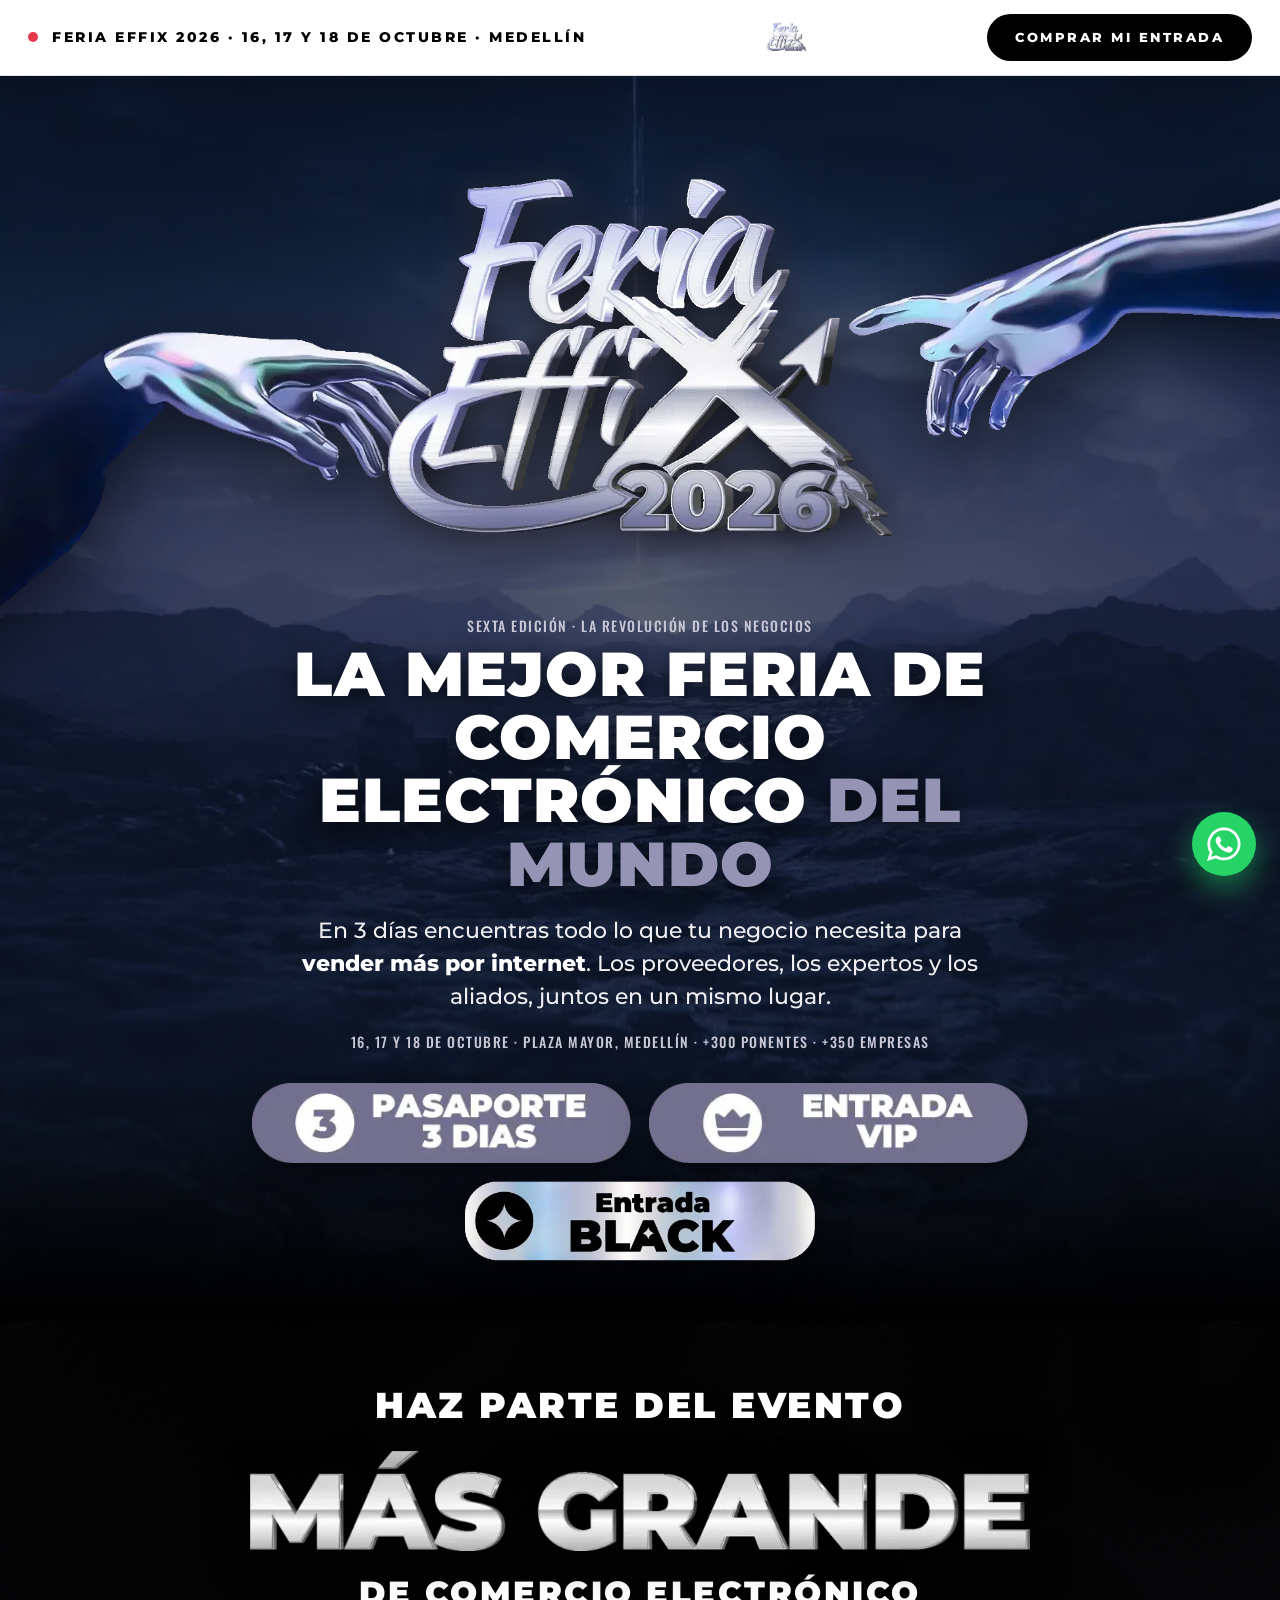
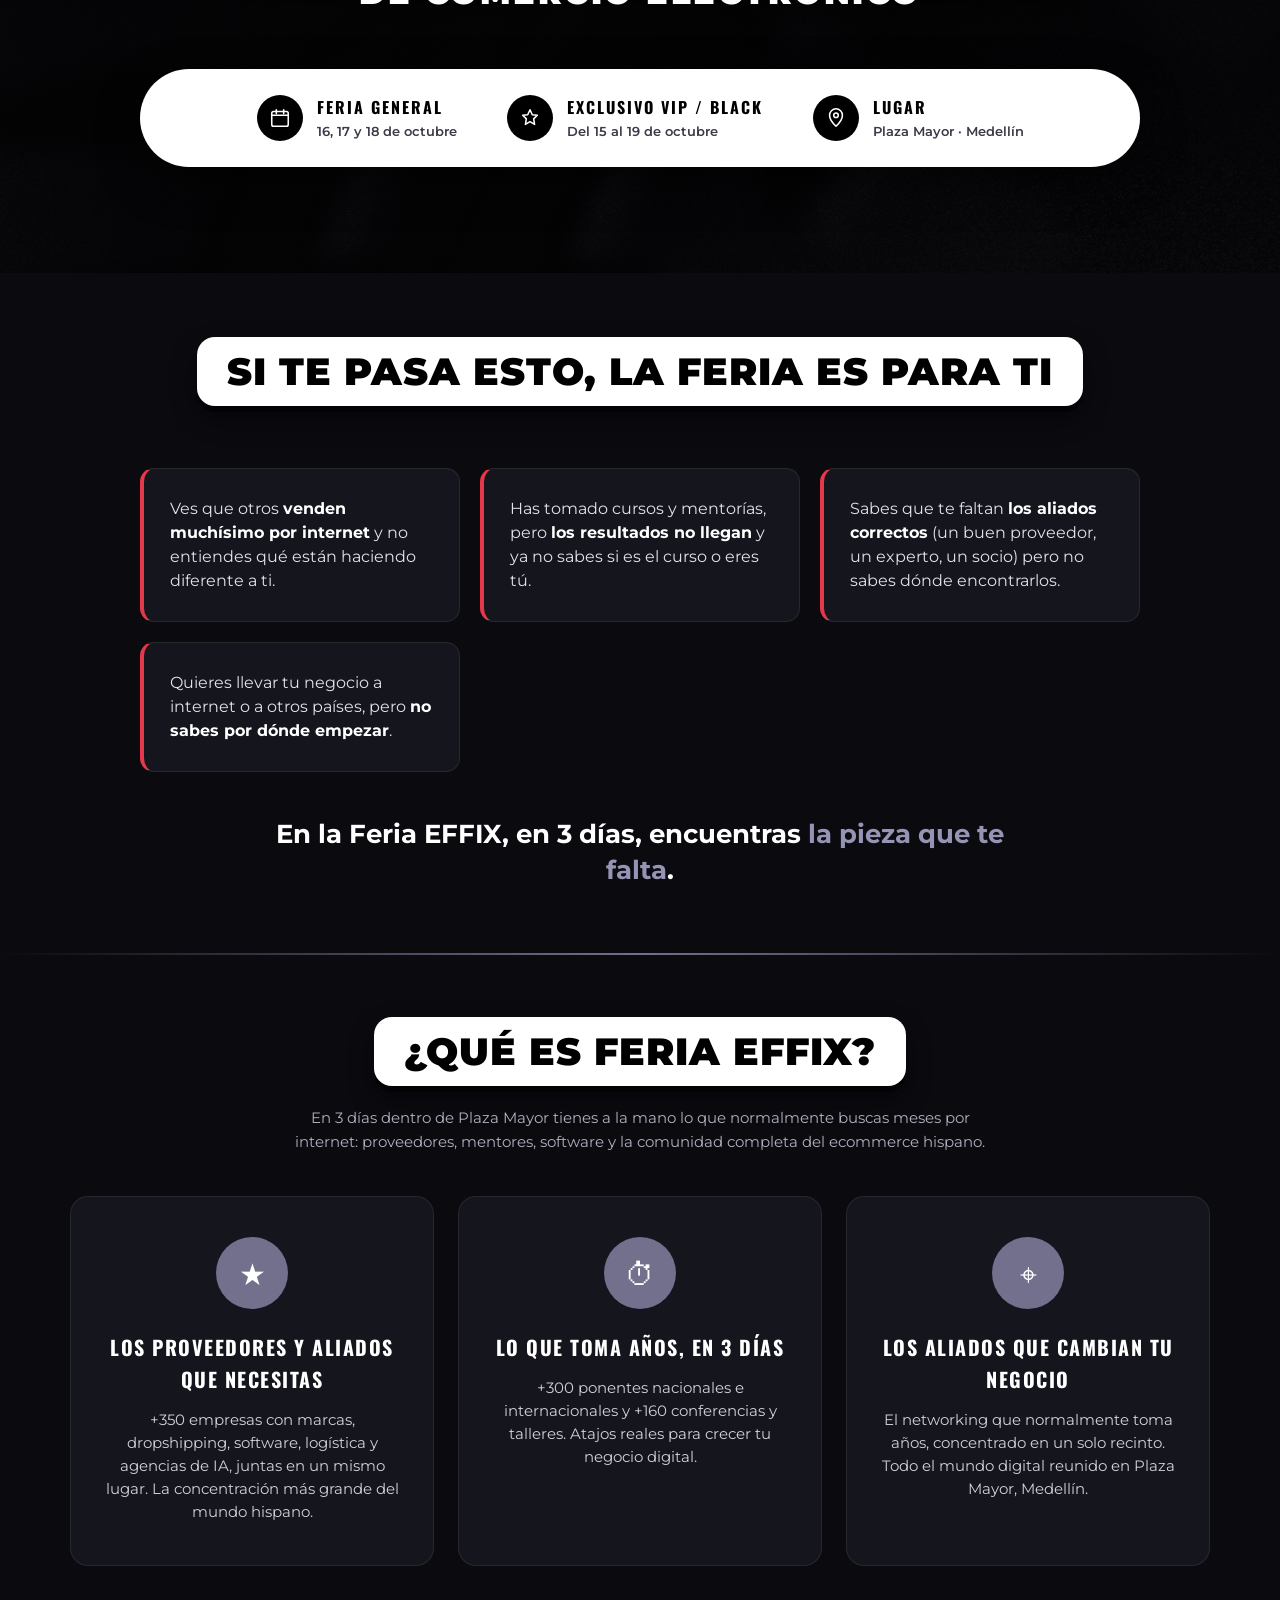
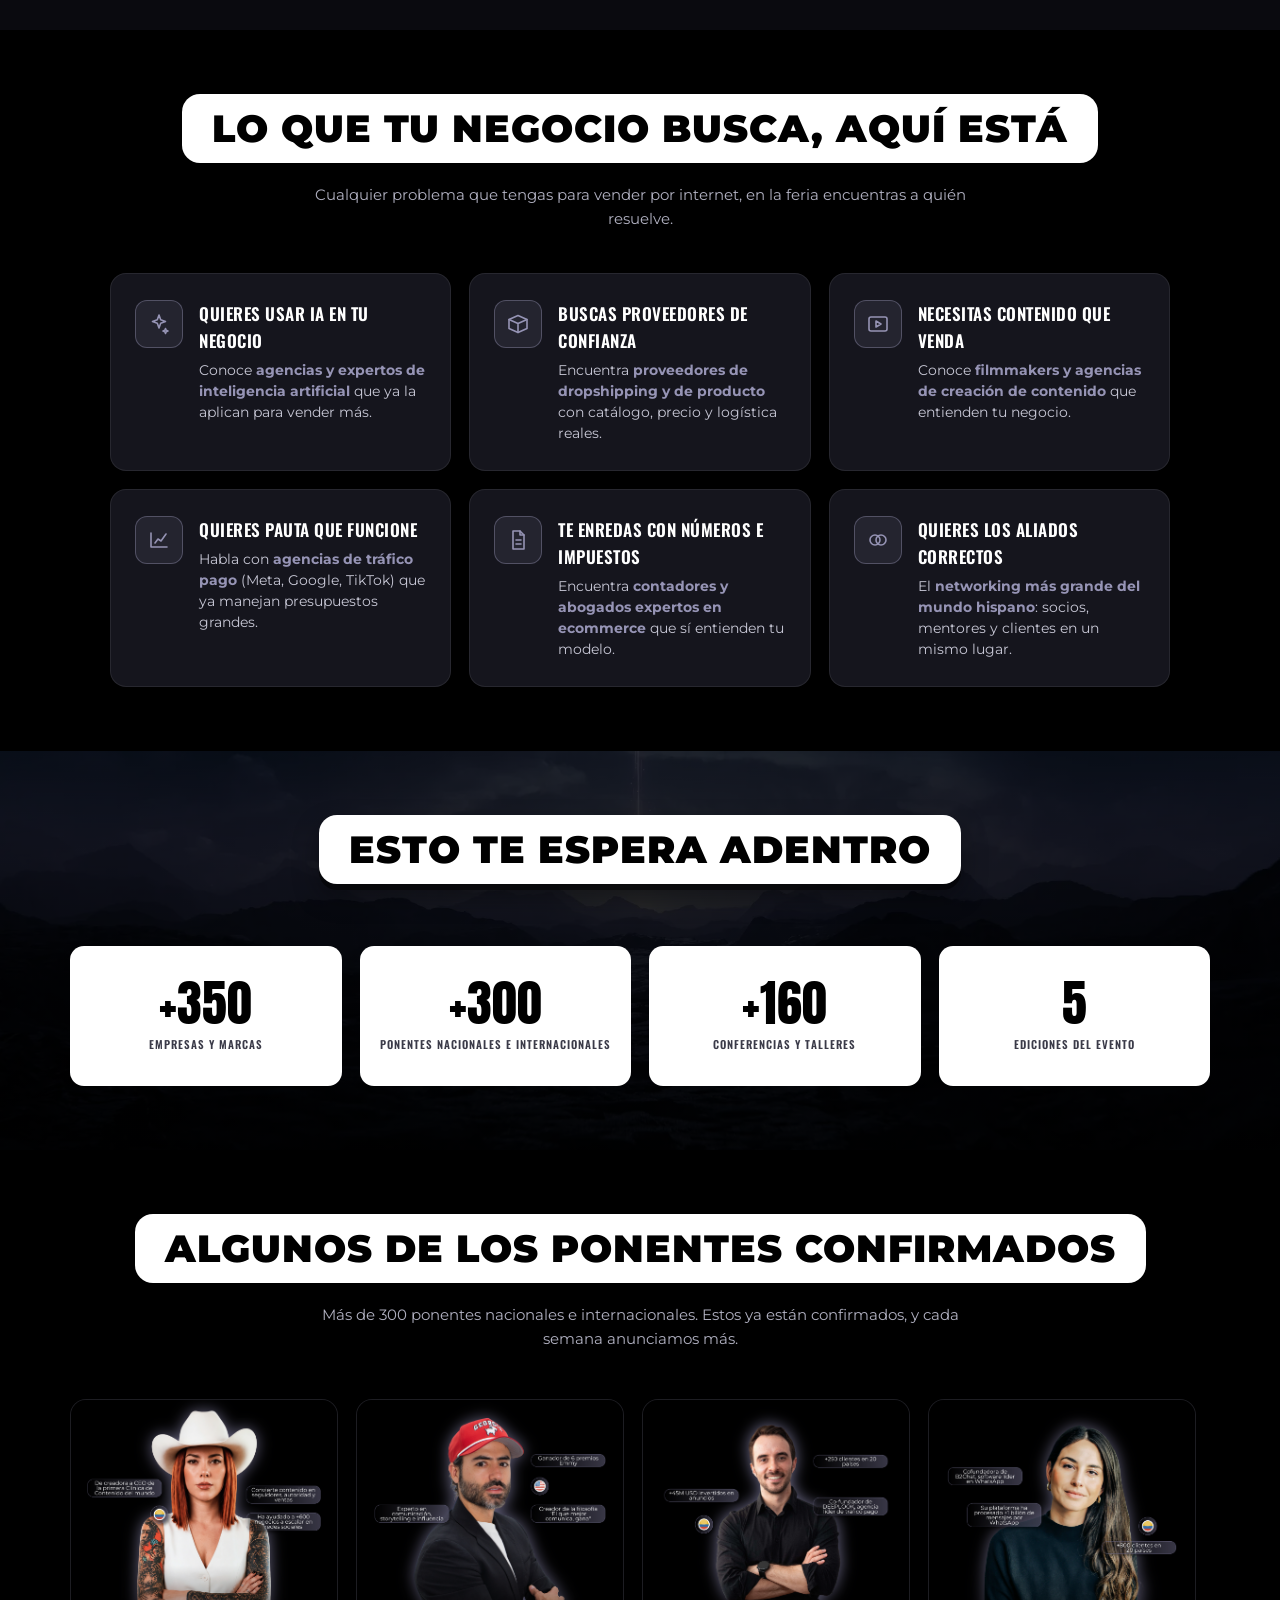
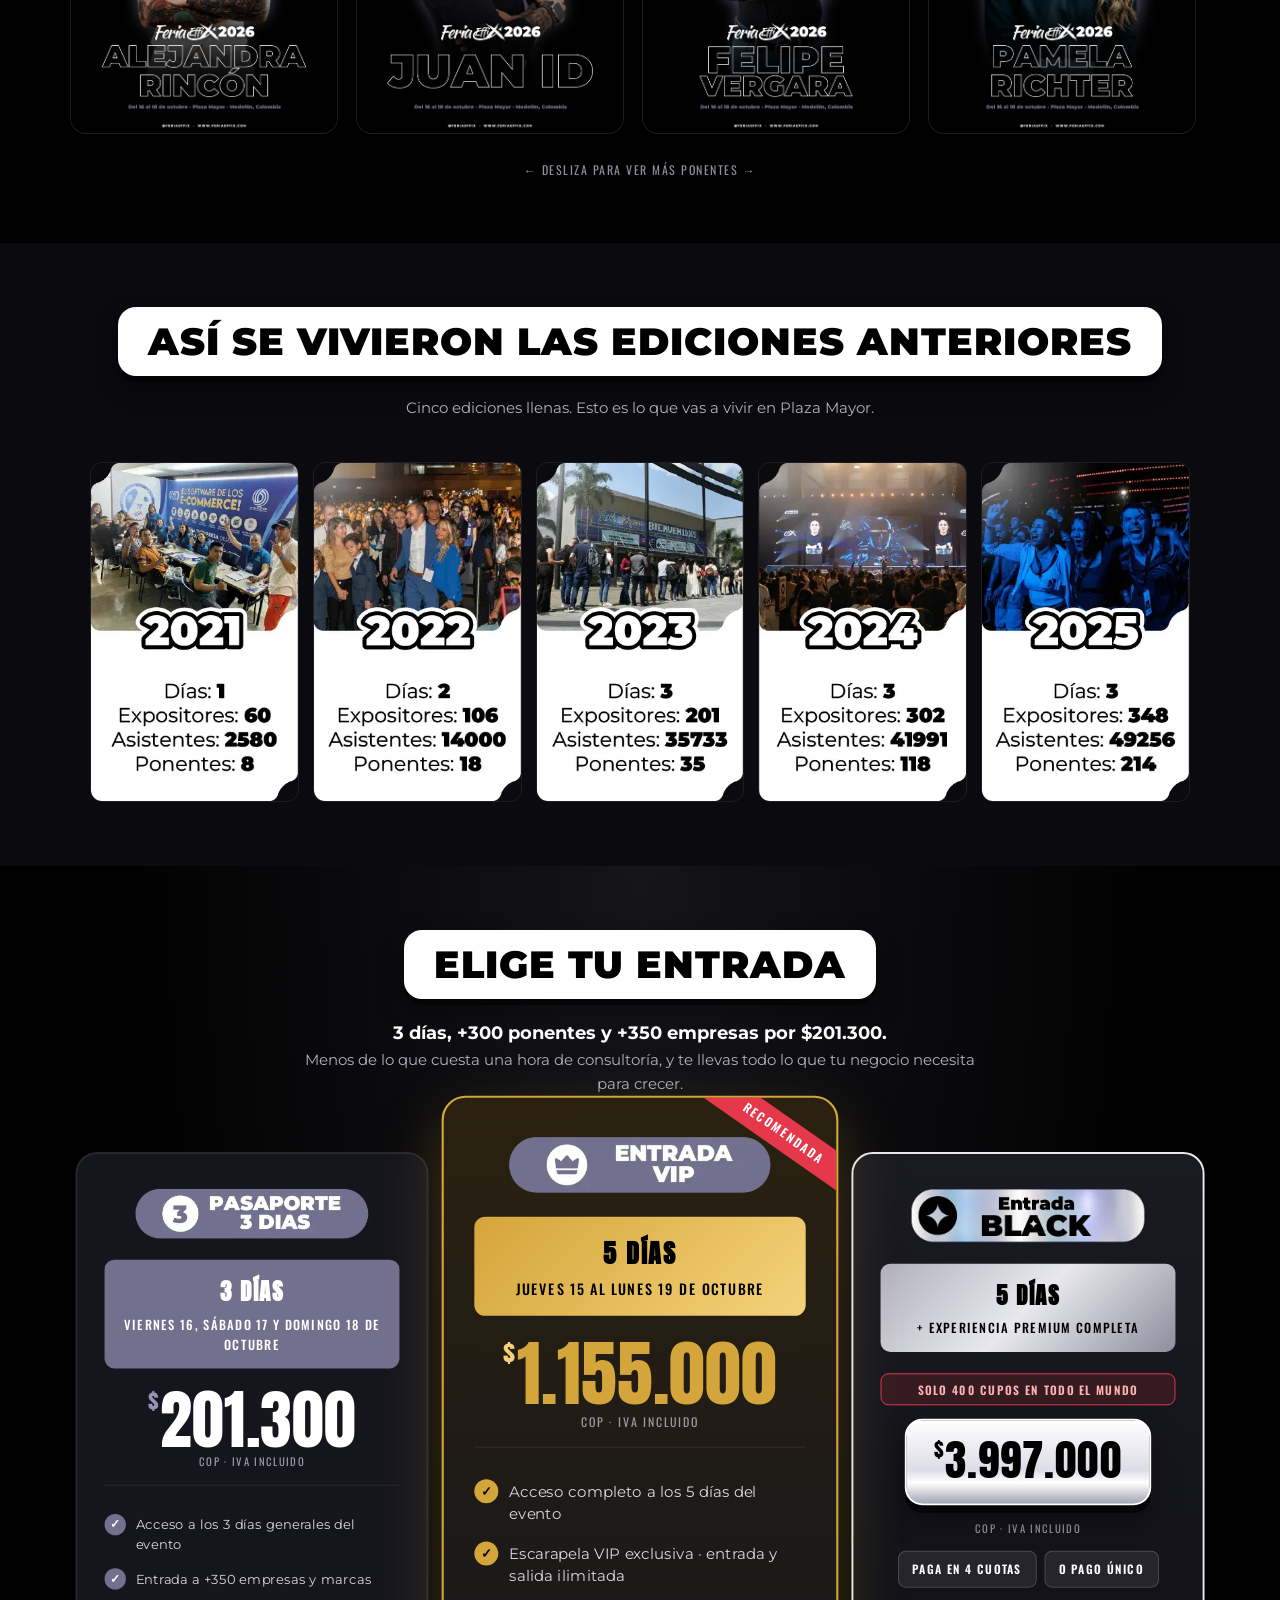
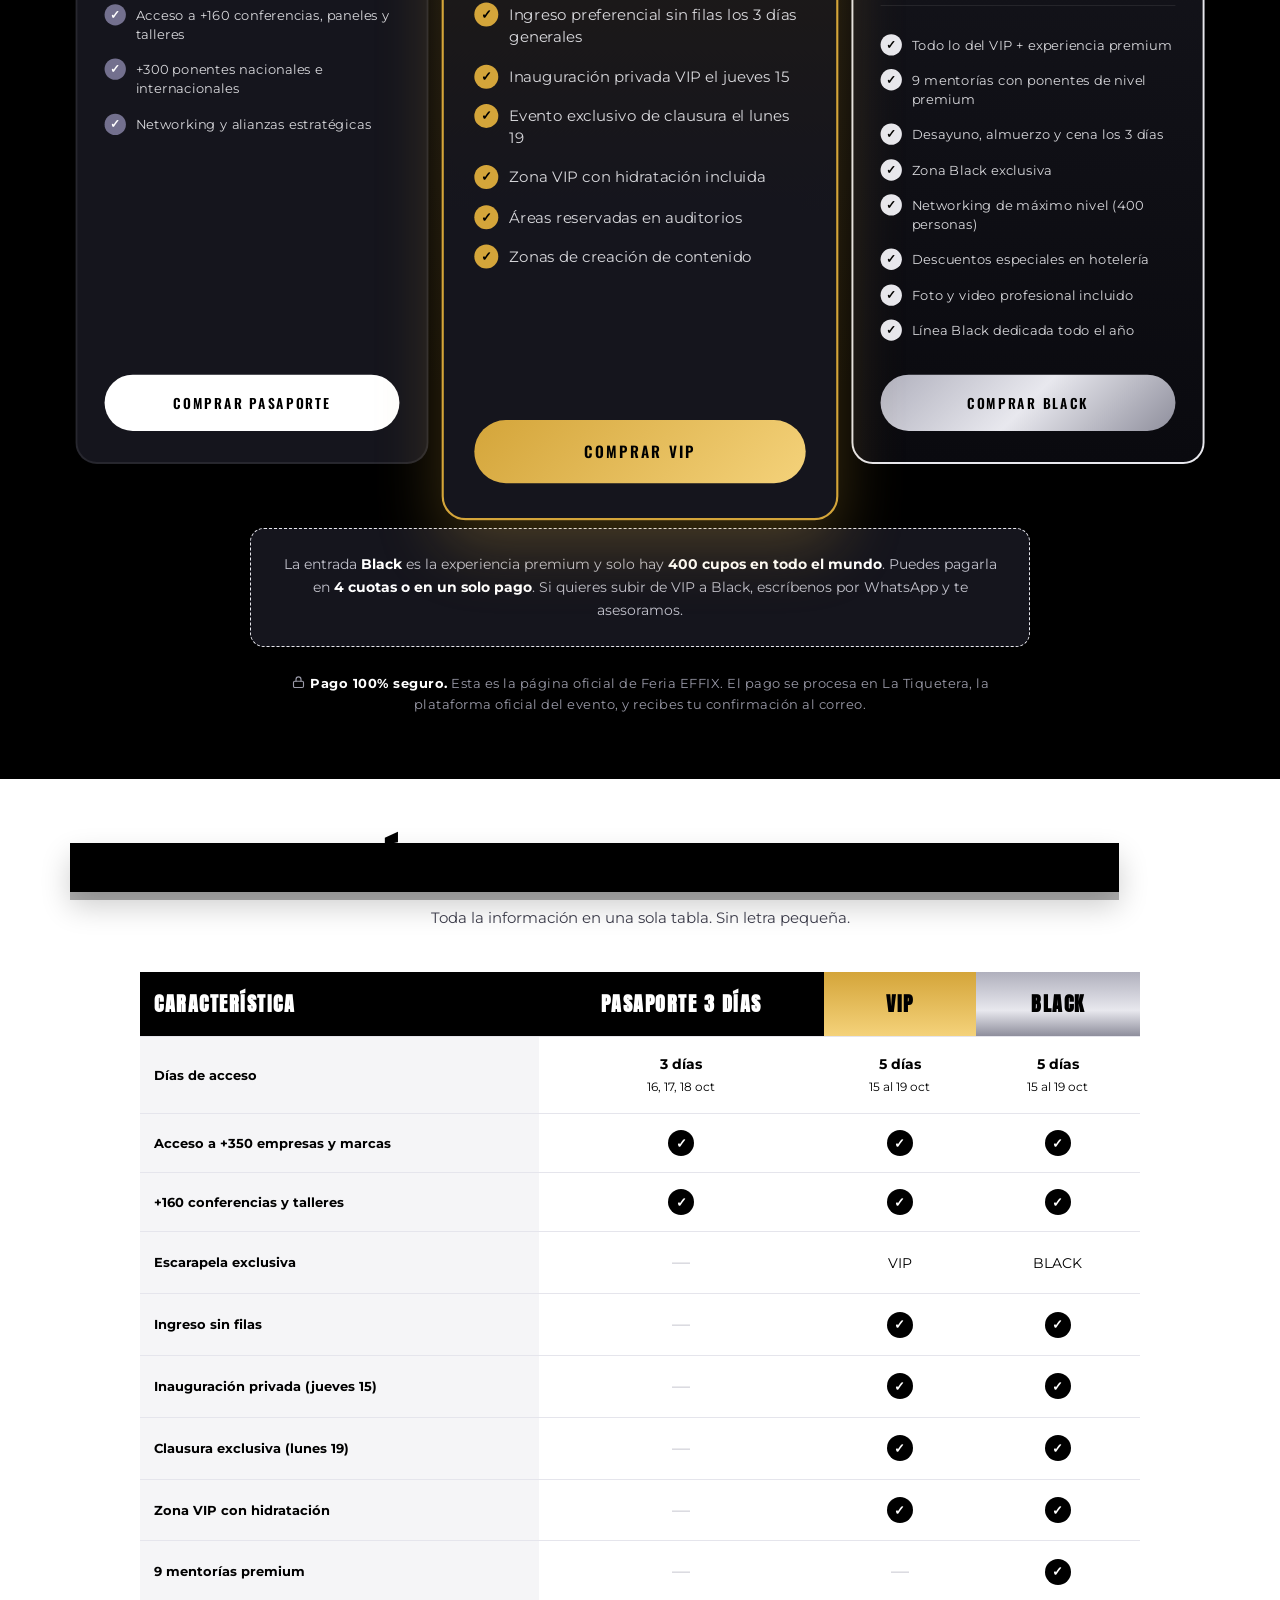
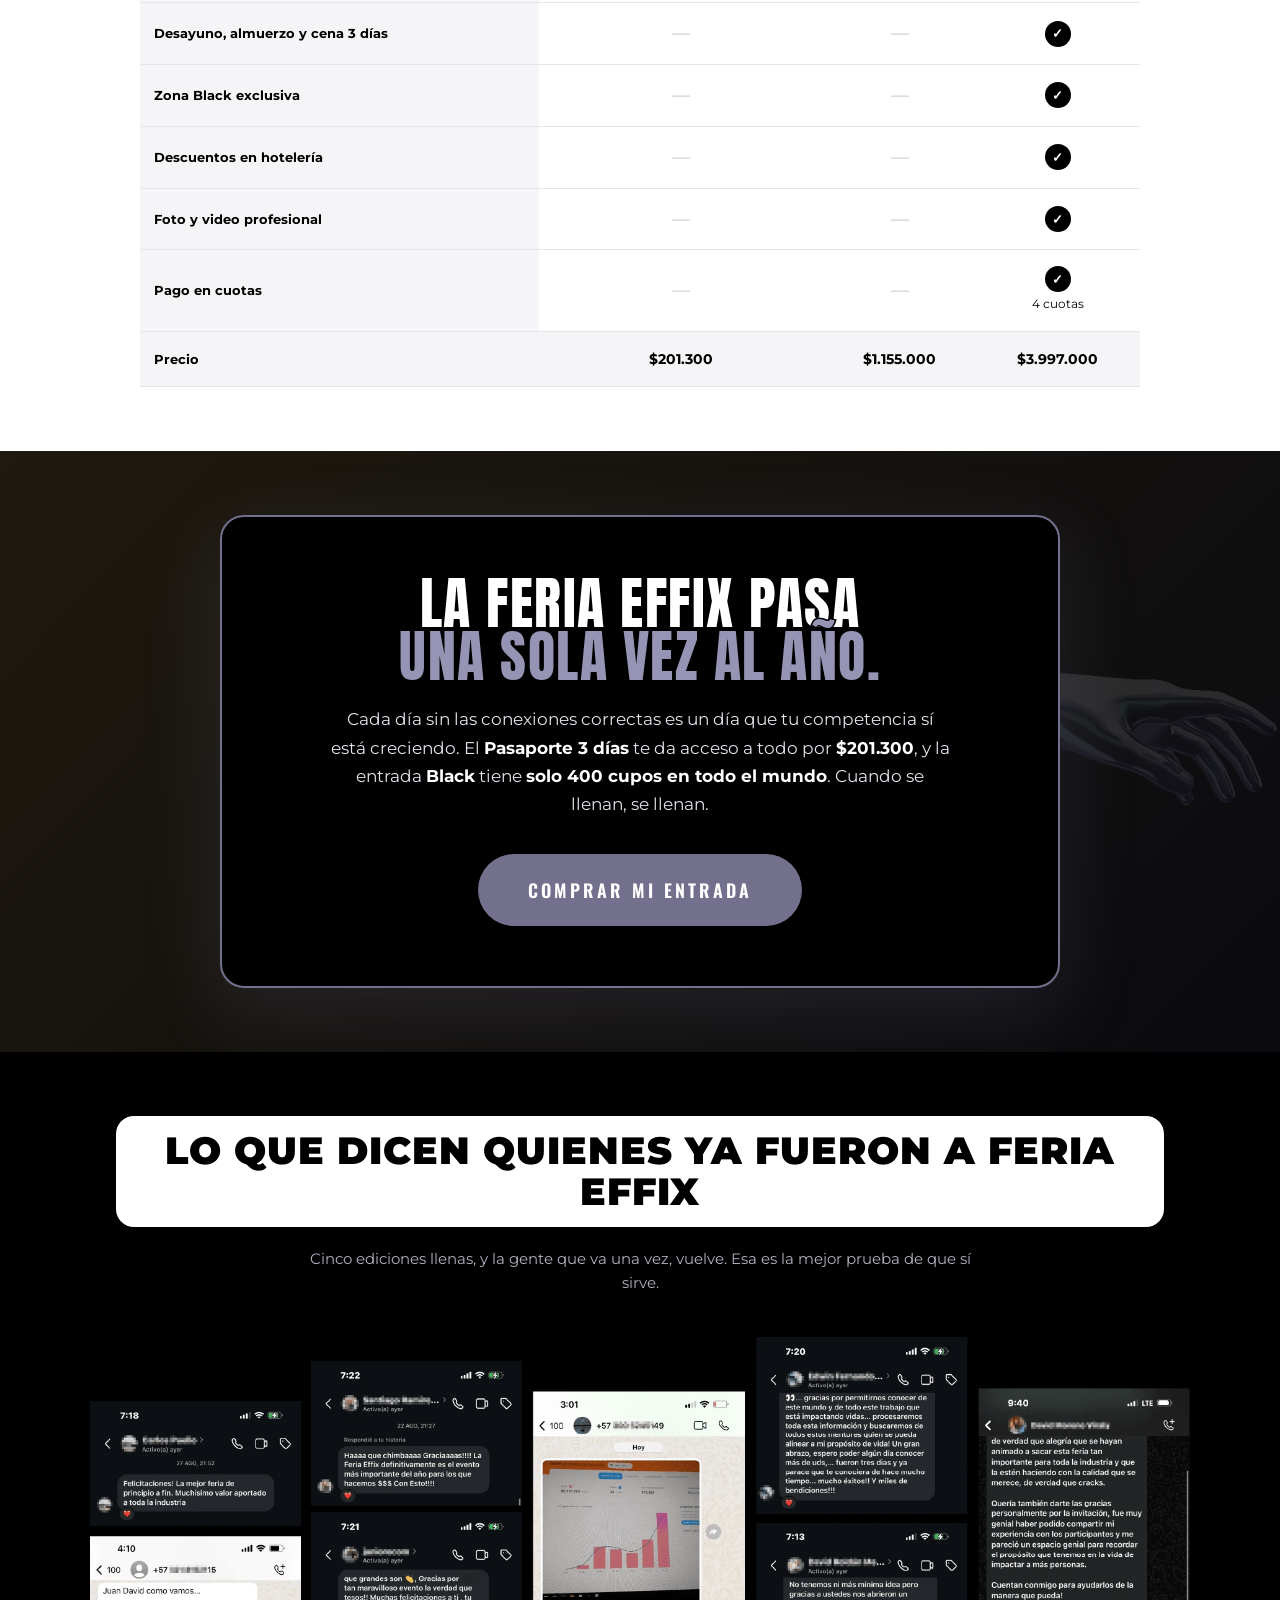
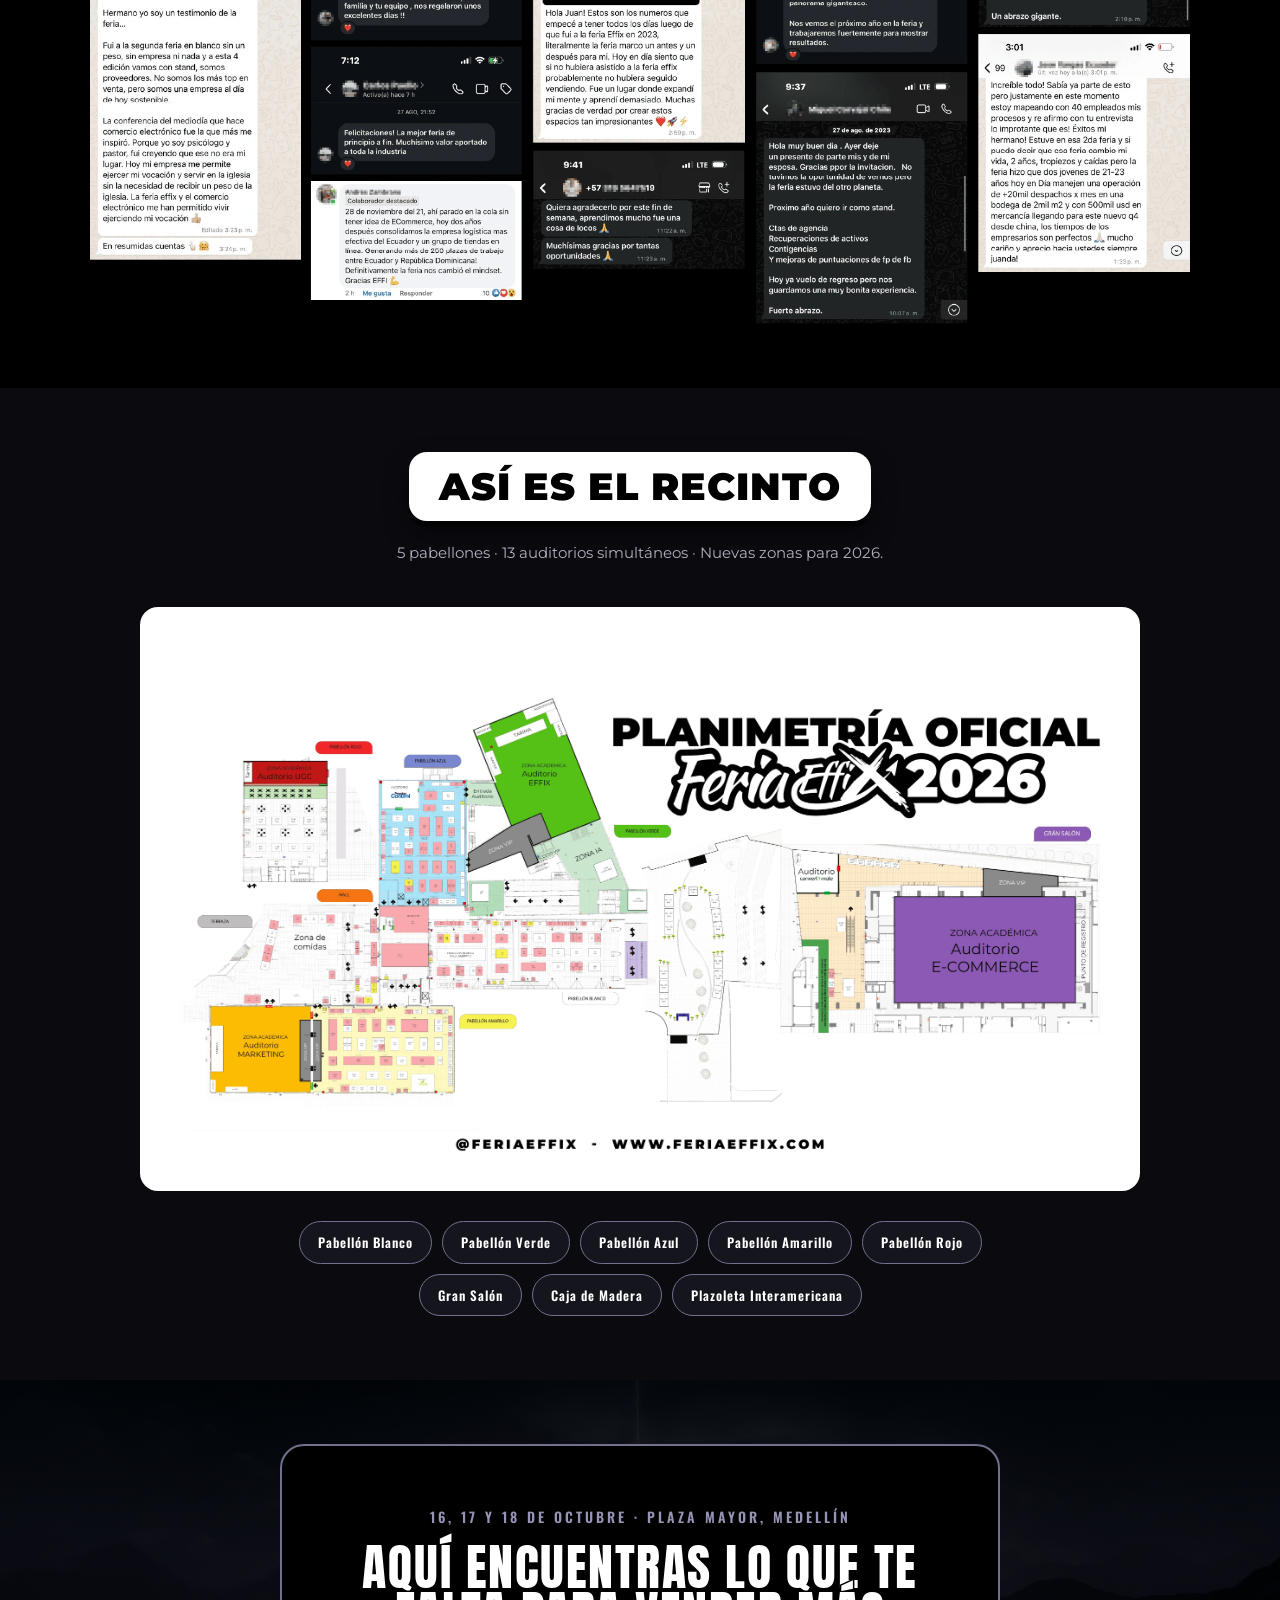
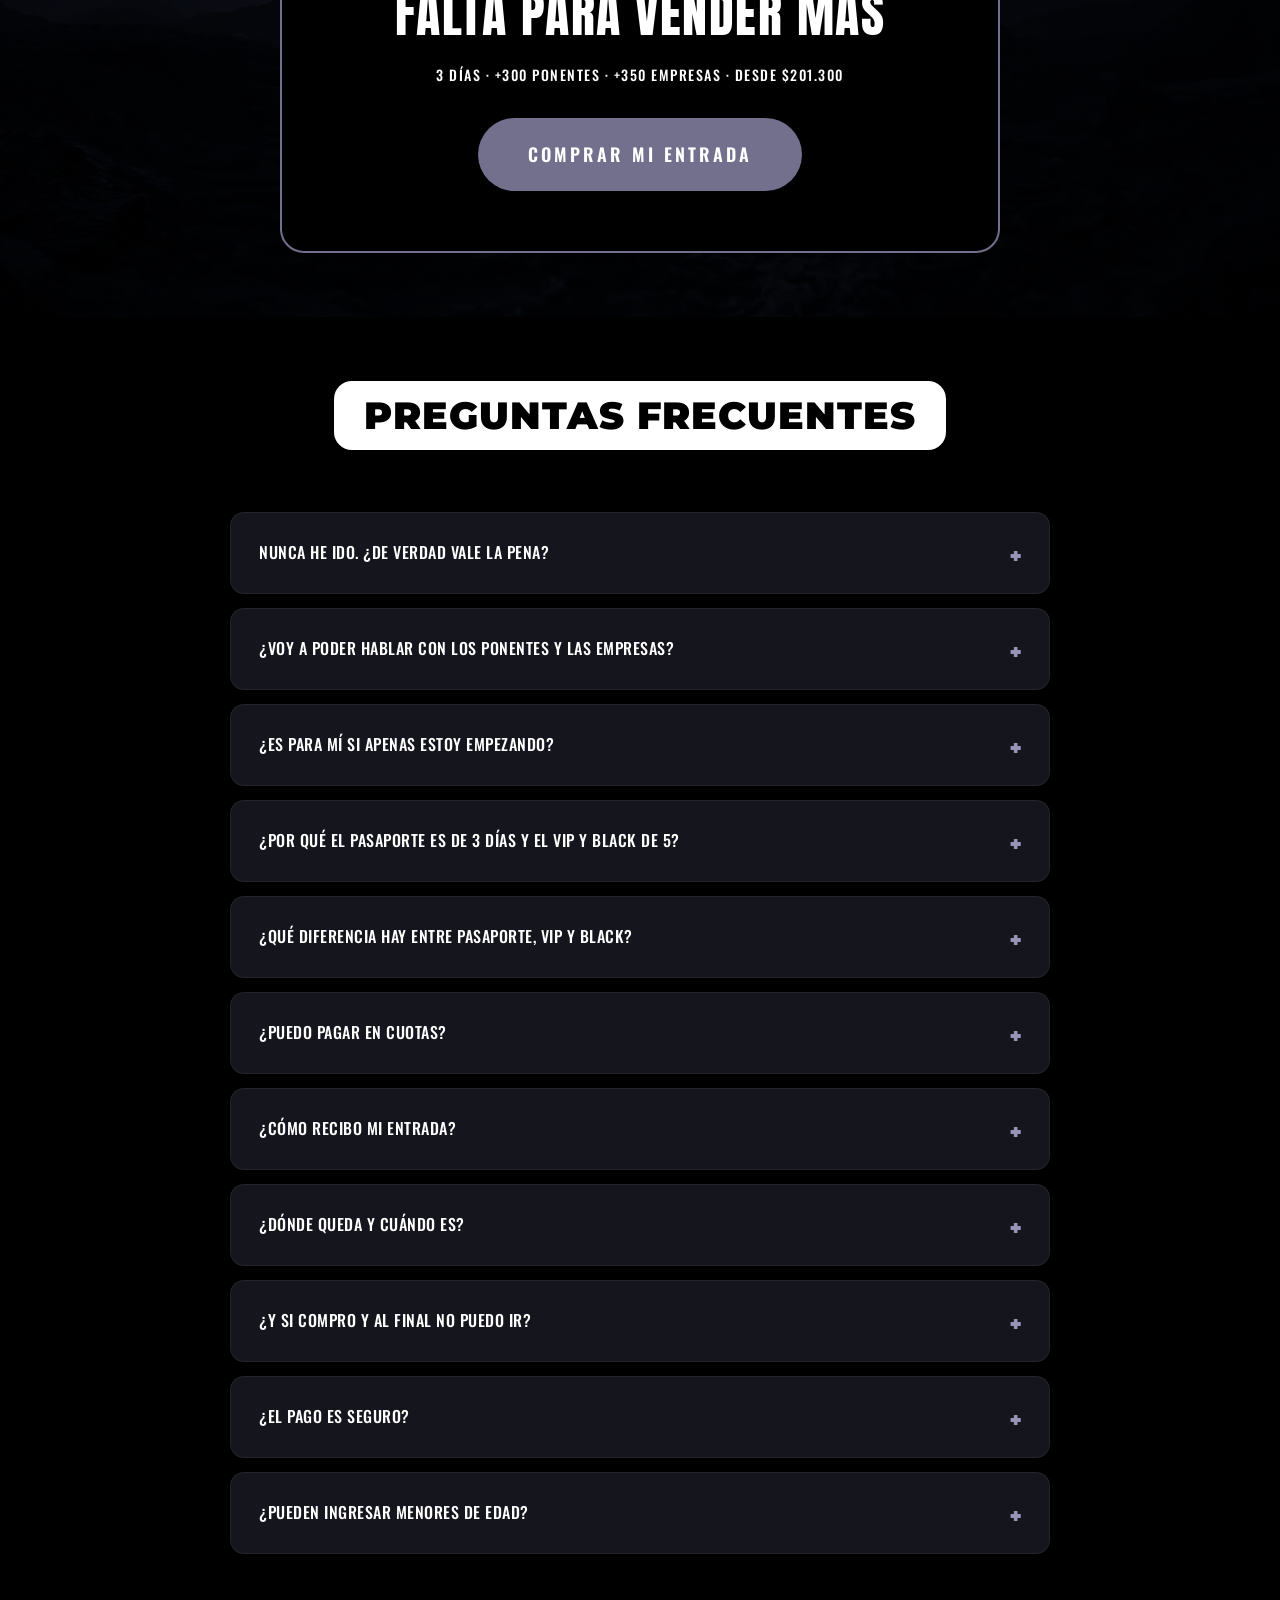
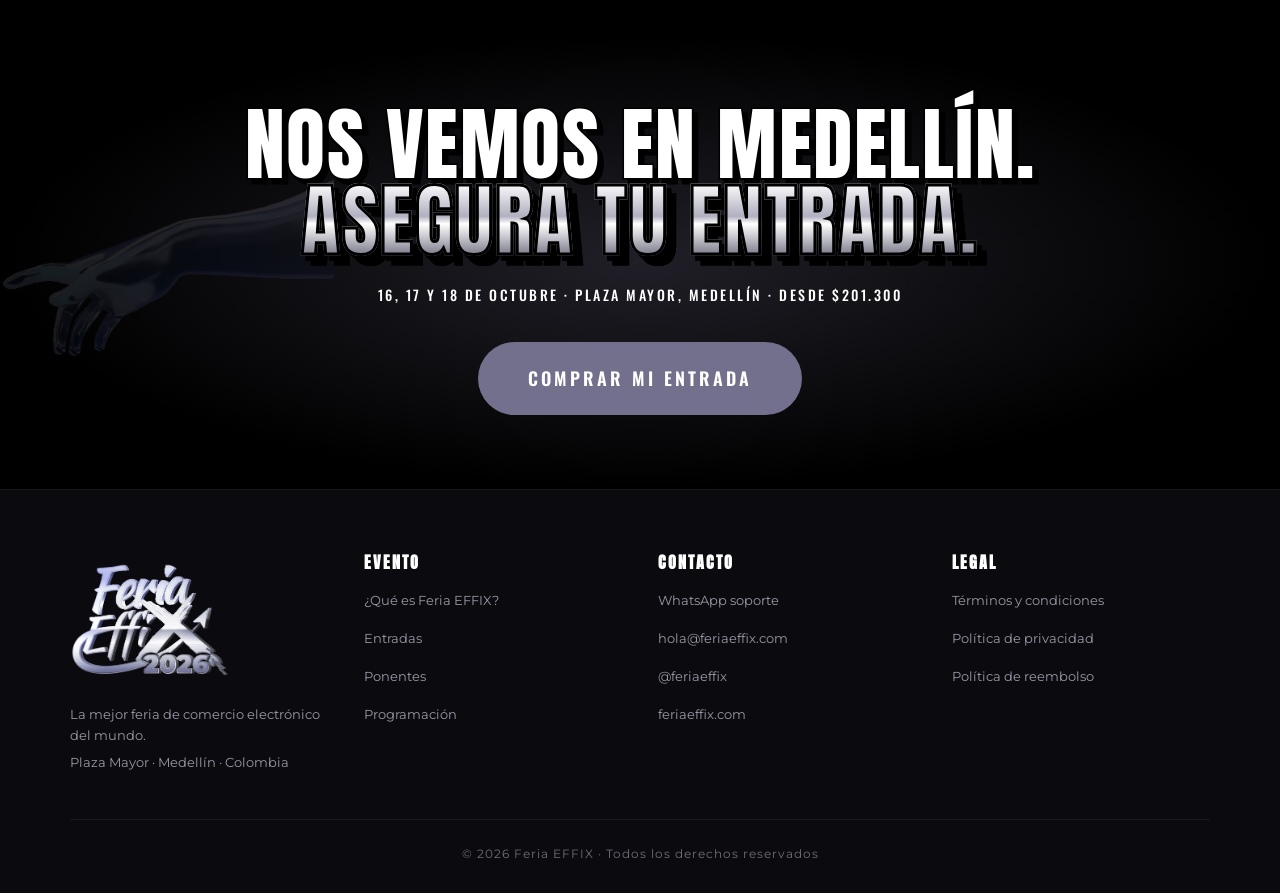
==== commit 47ea2bdd: "Actualiza mockup Feria EFFIX: 13 ponentes oficiales, sin amarillo (salvo VIP), sin cantidad de asist" ====
--- a/feria-effix-entradas/index.html
+++ b/feria-effix-entradas/index.html
@@ -1461,7 +1461,7 @@
   max-width:900px;
   position:relative;z-index:5;
 }
-.hero-headline .amarillo{color:var(--dorado-claro);}
+.hero-headline .amarillo{color:var(--marca-claro);}
 .hero-sub{
   font-family:'Montserrat',sans-serif;
   font-weight:500;
@@ -1502,7 +1502,7 @@
   font-family:'Montserrat',sans-serif;font-weight:700;
   font-size:clamp(18px,2.6vw,26px);color:var(--blanco);line-height:1.4;
 }
-.dolor-cierre .amarillo{color:var(--dorado-claro);}
+.dolor-cierre .amarillo{color:var(--marca-claro);}
 
 /* ===== SECCIÓN ENCUENTRA EN LA FERIA ===== */
 .encuentra{background:var(--negro);}
@@ -1519,16 +1519,16 @@
   display:flex;gap:16px;align-items:flex-start;
   transition:transform .2s ease,border-color .2s ease;
 }
-.encuentra-card:hover{transform:translateY(-3px);border-color:var(--dorado);}
+.encuentra-card:hover{transform:translateY(-3px);border-color:var(--marca-claro);}
 .encuentra-card .ico{
   flex-shrink:0;width:48px;height:48px;border-radius:12px;
-  background:rgba(212,165,58,.10);
-  border:1px solid rgba(212,165,58,.38);
+  background:rgba(150,148,181,.12);
+  border:1px solid rgba(150,148,181,.40);
   display:flex;align-items:center;justify-content:center;
 }
 .encuentra-card .ico svg{
   width:24px;height:24px;
-  fill:none;stroke:var(--dorado-claro);
+  fill:none;stroke:var(--marca-claro);
   stroke-width:1.6;stroke-linecap:round;stroke-linejoin:round;
 }
 .encuentra-card .txt h3{
@@ -1536,7 +1536,7 @@
   color:var(--blanco);text-transform:uppercase;font-weight:600;margin-bottom:6px;
 }
 .encuentra-card .txt p{color:#C7C7D5;font-size:14px;line-height:1.5;margin:0;}
-.encuentra-card .txt p strong{color:var(--dorado-claro);}
+.encuentra-card .txt p strong{color:var(--marca-claro);}
 
 /* ===== PONENTES (carrusel horizontal de afiches) ===== */
 .ponentes{background:var(--negro);}
@@ -1548,7 +1548,7 @@
 }
 .ponentes-carrusel::-webkit-scrollbar{height:7px;}
 .ponentes-carrusel::-webkit-scrollbar-track{background:rgba(255,255,255,.06);border-radius:999px;}
-.ponentes-carrusel::-webkit-scrollbar-thumb{background:var(--dorado);border-radius:999px;}
+.ponentes-carrusel::-webkit-scrollbar-thumb{background:var(--marca-claro);border-radius:999px;}
 .ponente-card{
   flex:0 0 auto;width:268px;scroll-snap-align:start;
   border-radius:16px;overflow:hidden;
@@ -1556,16 +1556,16 @@
   background:var(--negro-2);
   transition:transform .2s ease,border-color .2s ease;
 }
-.ponente-card:hover{transform:translateY(-4px);border-color:var(--dorado);}
+.ponente-card:hover{transform:translateY(-4px);border-color:var(--marca-claro);}
 .ponente-card img{width:100%;display:block;}
 .ponente-mas{
   flex:0 0 auto;width:268px;scroll-snap-align:start;
-  border-radius:16px;border:1px dashed var(--dorado);
-  background:rgba(212,165,58,.06);
+  border-radius:16px;border:1px dashed var(--marca-claro);
+  background:rgba(150,148,181,.08);
   display:flex;flex-direction:column;align-items:center;justify-content:center;
   text-align:center;padding:30px 24px;gap:10px;
 }
-.ponente-mas .big{font-family:var(--display);font-size:clamp(44px,5vw,60px);color:var(--dorado-claro);line-height:1;}
+.ponente-mas .big{font-family:var(--display);font-size:clamp(44px,5vw,60px);color:var(--marca-claro);line-height:1;}
 .ponente-mas h3{font-family:'Oswald',sans-serif;font-size:18px;letter-spacing:1px;color:var(--blanco);text-transform:uppercase;font-weight:600;}
 .ponente-mas p{color:#C7C7D5;font-size:14px;line-height:1.5;}
 .ponentes-hint{
@@ -1628,7 +1628,7 @@
     <p class="hero-sub-mini">Sexta edición · La revolución de los negocios</p>
     <h1 class="hero-headline">La mejor feria de comercio<br>electrónico <span class="amarillo">del mundo</span></h1>
     <p class="hero-sub">En 3 días encuentras todo lo que tu negocio necesita para <strong>vender más por internet</strong>. Los proveedores, los expertos y los aliados, juntos en un mismo lugar.</p>
-    <p class="hero-sub-mini" style="margin-top:18px;">16, 17 y 18 de octubre · Plaza Mayor, Medellín · 60.000 personas · +300 ponentes · +350 empresas</p>
+    <p class="hero-sub-mini" style="margin-top:18px;">16, 17 y 18 de octubre · Plaza Mayor, Medellín · +300 ponentes · +350 empresas</p>
 
     <!-- 3 botones tickets GIGANTES (estilo pill original) -->
     <div class="hero-tickets-row">
@@ -1716,8 +1716,8 @@
     <div class="que-es-grid">
       <div class="que-es-card">
         <div class="icono">★</div>
-        <h3>Los proveedores que no aparecen en Google</h3>
-        <p>+350 empresas con marcas, dropshipping, software, logística y agencias de IA. La concentración más grande del mundo hispano.</p>
+        <h3>Los proveedores y aliados que necesitas</h3>
+        <p>+350 empresas con marcas, dropshipping, software, logística y agencias de IA, juntas en un mismo lugar. La concentración más grande del mundo hispano.</p>
       </div>
       <div class="que-es-card">
         <div class="icono">⏱</div>
@@ -1727,7 +1727,7 @@
       <div class="que-es-card">
         <div class="icono">⌖</div>
         <h3>Los aliados que cambian tu negocio</h3>
-        <p>El networking que normalmente toma años, concentrado en un solo recinto. 60.000 personas del mundo digital en Plaza Mayor, Medellín.</p>
+        <p>El networking que normalmente toma años, concentrado en un solo recinto. Todo el mundo digital reunido en Plaza Mayor, Medellín.</p>
       </div>
     </div>
   </div>
@@ -1780,7 +1780,6 @@
       <div class="escala-item"><div class="num">+300</div><div class="lbl">Ponentes nacionales e internacionales</div></div>
       <div class="escala-item"><div class="num">+160</div><div class="lbl">Conferencias y talleres</div></div>
       <div class="escala-item"><div class="num">5</div><div class="lbl">Ediciones del evento</div></div>
-      <div class="escala-item"><div class="num">+50.000</div><div class="lbl">Asistentes por edición</div></div>
     </div>
   </div>
 </section>
@@ -1794,14 +1793,23 @@
     </div>
     <!-- Para agregar más ponentes: duplica un bloque .ponente-card con su afiche en assets/ -->
     <div class="ponentes-carrusel">
-      <div class="ponente-card"><img src="assets/ponente-juan-id.jpg" alt="Juan ID — ponente confirmado Feria EFFIX 2026" loading="lazy"></div>
-      <div class="ponente-card"><img src="assets/ponente-alejandra-rincon.webp" alt="Alejandra Rincón — ponente confirmada Feria EFFIX 2026" loading="lazy"></div>
-      <div class="ponente-card"><img src="assets/ponente-felipe-vergara.webp" alt="Felipe Vergara — ponente confirmado Feria EFFIX 2026" loading="lazy"></div>
-      <div class="ponente-card"><img src="assets/ponente-pamela-richter.webp" alt="Pamela Richter — ponente confirmada Feria EFFIX 2026" loading="lazy"></div>
+      <div class="ponente-card"><img src="assets/ponente-alejandra-rincon.png" alt="Alejandra Rincón — ponente confirmada Feria EFFIX 2026" loading="lazy"></div>
+      <div class="ponente-card"><img src="assets/ponente-juan-id.png" alt="Juan ID — ponente confirmado Feria EFFIX 2026" loading="lazy"></div>
+      <div class="ponente-card"><img src="assets/ponente-felipe-vergara.png" alt="Felipe Vergara — ponente confirmado Feria EFFIX 2026" loading="lazy"></div>
+      <div class="ponente-card"><img src="assets/ponente-pamela-richter.png" alt="Pamela Richter — ponente confirmada Feria EFFIX 2026" loading="lazy"></div>
+      <div class="ponente-card"><img src="assets/ponente-santiago-sanchez.png" alt="Santiago Sánchez — ponente confirmado Feria EFFIX 2026" loading="lazy"></div>
+      <div class="ponente-card"><img src="assets/ponente-victor-heras.png" alt="Víctor Heras — ponente confirmado Feria EFFIX 2026" loading="lazy"></div>
+      <div class="ponente-card"><img src="assets/ponente-javier-garcia.png" alt="Javier García — ponente confirmado Feria EFFIX 2026" loading="lazy"></div>
+      <div class="ponente-card"><img src="assets/ponente-jose-lepage.png" alt="José Lepage — ponente confirmado Feria EFFIX 2026" loading="lazy"></div>
+      <div class="ponente-card"><img src="assets/ponente-guillermo-gonzalez.png" alt="Guillermo González Pimiento — ponente confirmado Feria EFFIX 2026" loading="lazy"></div>
+      <div class="ponente-card"><img src="assets/ponente-fau-kassen.png" alt="Fau Kassen — ponente confirmado Feria EFFIX 2026" loading="lazy"></div>
+      <div class="ponente-card"><img src="assets/ponente-ana-pierr.png" alt="Ana Pierr — ponente confirmada Feria EFFIX 2026" loading="lazy"></div>
+      <div class="ponente-card"><img src="assets/ponente-manuela-aduanera.png" alt="Manuela Aduanera — ponente confirmada Feria EFFIX 2026" loading="lazy"></div>
+      <div class="ponente-card"><img src="assets/ponente-xavi-esqueriguela.png" alt="Xavi Esqueriguela — ponente confirmado Feria EFFIX 2026" loading="lazy"></div>
       <div class="ponente-mas">
         <span class="big">+300</span>
         <h3>Ponentes en total</h3>
-        <p>Seguimos anunciando. Sigue a @feriaeffix para no perderte ninguno.</p>
+        <p>Estos ya están confirmados. Seguimos anunciando: sigue a @feriaeffix para no perderte ninguno.</p>
       </div>
     </div>
     <p class="ponentes-hint">← Desliza para ver más ponentes →</p>
@@ -1982,7 +1990,7 @@
   <div class="container">
     <div class="titulo-seccion">
       <h2 class="display">Lo que dicen quienes ya fueron a Feria EFFIX</h2>
-      <p>5 ediciones, más de 50.000 asistentes por edición, y la gente que va una vez, vuelve. Esa es la mejor prueba de que sí sirve.</p>
+      <p>Cinco ediciones llenas, y la gente que va una vez, vuelve. Esa es la mejor prueba de que sí sirve.</p>
     </div>
 
     <div class="testimonio-img">
@@ -2035,7 +2043,7 @@
     <div class="faq-lista">
       <details class="faq-item">
         <summary>Nunca he ido. ¿De verdad vale la pena?</summary>
-        <div class="respuesta">Feria EFFIX es el evento de comercio electrónico más grande del mundo hispano, con <strong>5 ediciones</strong> y <strong>más de 50.000 asistentes por edición</strong>. En 3 días tienes acceso a +300 ponentes y +350 empresas. Lo que normalmente buscarías meses por internet o años de contactos, aquí lo encuentras en un solo lugar.</div>
+        <div class="respuesta">Feria EFFIX es la mejor feria de comercio electrónico del mundo, con <strong>5 ediciones</strong> a sus espaldas. En 3 días tienes acceso a +300 ponentes y +350 empresas. Lo que normalmente buscarías meses por internet o años de contactos, aquí lo encuentras en un solo lugar.</div>
       </details>
       <details class="faq-item">
         <summary>¿Voy a poder hablar con los ponentes y las empresas?</summary>
